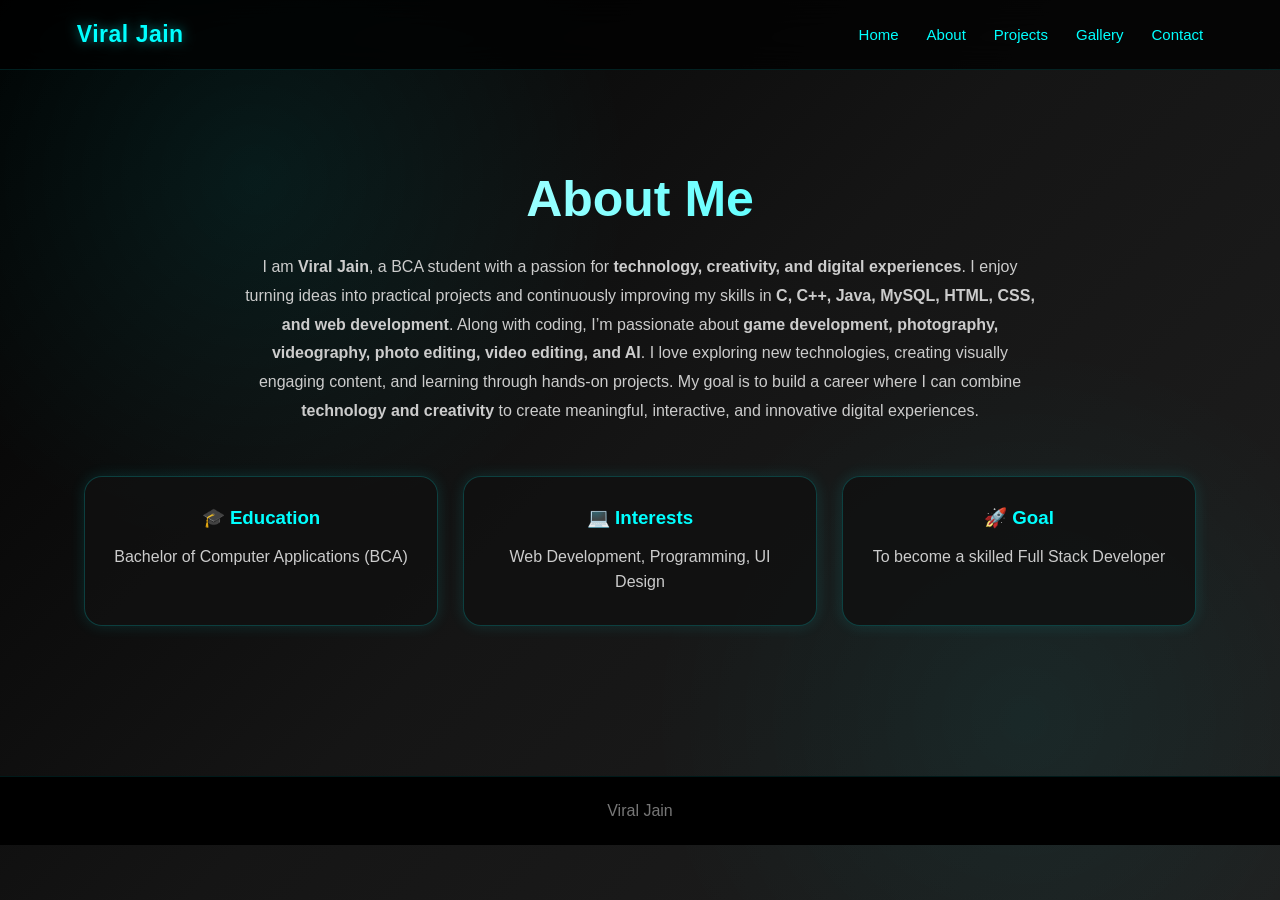
==== about.html @ b693f33f "Add files via upload" ====
<!doctype html>
<html>
  <head>
    <meta charset="UTF-8" />
    <meta name="viewport" content="width=device-width, initial-scale=1.0" />
    <title>About | Viral Jain</title>
    <link rel="stylesheet" href="style.css" />
  </head>

  <body>
    <nav class="navbar">
      <div class="logo">Viral Jain</div>

      <button class="menu-toggle" id="menuToggle" aria-label="Open navigation">
        ☰
      </button>

      <div class="nav-links" id="navLinks">
        <a href="home.html">Home</a>
        <a href="about.html">About</a>
        <a href="projects.html">Projects</a>
        <a href="gallery.html">Gallery</a>
        <a href="contact.html">Contact</a>
      </div>
    </nav>

    <section class="page-section">
      <h1>About Me</h1>
      <p>
        I am <strong>Viral Jain</strong>, a BCA student with a passion for
        <strong>technology, creativity, and digital experiences</strong>. I
        enjoy turning ideas into practical projects and continuously improving
        my skills in
        <strong>C, C++, Java, MySQL, HTML, CSS, and web development</strong>.
        Along with coding, I’m passionate about
        <strong
          >game development, photography, videography, photo editing, video
          editing, and AI</strong
        >. I love exploring new technologies, creating visually engaging
        content, and learning through hands-on projects. My goal is to build a
        career where I can combine <strong>technology and creativity</strong> to
        create meaningful, interactive, and innovative digital experiences.
      </p>

      <div class="info-grid">
        <div>
          <h3>🎓 Education</h3>
          <p>Bachelor of Computer Applications (BCA)</p>
        </div>

        <div>
          <h3>💻 Interests</h3>
          <p>Web Development, Programming, UI Design</p>
        </div>

        <div>
          <h3>🚀 Goal</h3>
          <p>To become a skilled Full Stack Developer</p>
        </div>
      </div>
    </section>

    <footer>
      <p>Viral Jain</p>
    </footer>
  </body>
</html>
---- style.css ----
/* =========================================
   GLOBAL
========================================= */

* {
  margin: 0;
  padding: 0;
  box-sizing: border-box;
  font-family: "Segoe UI", sans-serif;
}

html {
  scroll-behavior: smooth;
}

body {
  background:
    radial-gradient(
      circle at 20% 20%,
      rgba(0, 255, 255, 0.08),
      transparent 30%
    ),
    radial-gradient(
      circle at 80% 80%,
      rgba(0, 255, 255, 0.06),
      transparent 30%
    ),
    linear-gradient(135deg, #000000, #151515, #1f1f1f);
  color: white;
  min-height: 100vh;
  overflow-x: hidden;
}

img {
  max-width: 100%;
  height: auto;
  display: block;
}

/* =========================================
   NAVBAR
========================================= */

.navbar {
  width: 100%;
  min-height: 70px;
  padding: 18px 6%;
  display: flex;
  align-items: center;
  justify-content: space-between;
  gap: 30px;

  background: rgba(0, 0, 0, 0.75);
  backdrop-filter: blur(15px);
  -webkit-backdrop-filter: blur(15px);

  border-bottom: 1px solid rgba(0, 255, 255, 0.12);

  position: sticky;
  top: 0;
  z-index: 1000;
}

.logo {
  font-size: 23px;
  font-weight: 700;
  color: #00ffff;
  letter-spacing: 0.5px;
  text-shadow: 0 0 12px rgba(0, 255, 255, 0.5);
}

.nav-links {
  display: flex;
  align-items: center;
  gap: 28px;
}

.nav-links a {
  position: relative;
  color: #00ffff;
  text-decoration: none;
  font-weight: 500;
  font-size: 15px;
  transition: 0.3s ease;
}

.nav-links a::after {
  content: "";
  position: absolute;
  width: 0;
  height: 2px;
  left: 0;
  bottom: -7px;
  background: #00ffff;
  transition: 0.3s ease;
  box-shadow: 0 0 8px #00ffff;
}

.nav-links a:hover {
  color: white;
  text-shadow: 0 0 10px #00ffff;
}

.nav-links a:hover::after {
  width: 100%;
}

/* Hamburger */

.menu-toggle {
  display: none;
  border: none;
  background: transparent;
  color: #00ffff;
  font-size: 30px;
  cursor: pointer;
  line-height: 1;
}

/* =========================================
   HERO
========================================= */

.hero {
  min-height: calc(100vh - 70px);
  padding: 100px 20px;

  display: flex;
  flex-direction: column;
  align-items: center;
  justify-content: center;

  text-align: center;
}

.hero h1 {
  font-size: clamp(38px, 6vw, 70px);
  line-height: 1.1;
  margin-bottom: 20px;

  background: linear-gradient(90deg, white, #00ffff);
  background-clip: text;
  -webkit-background-clip: text;
  -webkit-text-fill-color: transparent;

  animation: fadeUp 0.8s ease;
}

.hero h2 {
  min-height: 40px;
  margin-bottom: 30px;

  color: #00ffff;
  font-size: clamp(22px, 4vw, 34px);

  text-shadow: 0 0 15px rgba(0, 255, 255, 0.5);

  animation: fadeUp 1s ease;
}

.highlight {
  max-width: 650px;
  margin-top: 25px;

  color: #aaa;
  font-size: 15px;
  line-height: 1.7;

  animation: fadeUp 1.2s ease;
}

/* =========================================
   BUTTONS
========================================= */

.btn,
.btn-outline {
  display: inline-flex;
  align-items: center;
  justify-content: center;

  min-width: 160px;

  padding: 13px 25px;
  margin: 7px;

  border-radius: 30px;

  text-decoration: none;
  font-weight: 700;

  transition: 0.3s ease;
}

.btn {
  background: #00ffff;
  color: #000;
  box-shadow: 0 0 15px rgba(0, 255, 255, 0.35);
}

.btn:hover {
  background: white;
  transform: translateY(-3px);
  box-shadow: 0 0 25px rgba(0, 255, 255, 0.6);
}

.btn-outline {
  border: 2px solid #00ffff;
  color: #00ffff;
  background: transparent;
}

.btn-outline:hover {
  background: #00ffff;
  color: #000;
  transform: translateY(-3px);
  box-shadow: 0 0 20px rgba(0, 255, 255, 0.5);
}

/* =========================================
   SKILLS
========================================= */

.skills {
  padding: 80px 20px;
  text-align: center;
}

.skills h2 {
  margin-bottom: 35px;
  font-size: clamp(28px, 4vw, 40px);
}

.skill-box {
  display: inline-block;

  min-width: 100px;

  padding: 15px 25px;
  margin: 10px;

  background: rgba(17, 17, 17, 0.85);

  border: 1px solid rgba(0, 255, 255, 0.3);
  border-radius: 12px;

  box-shadow:
    0 0 10px rgba(0, 255, 255, 0.15),
    inset 0 0 10px rgba(0, 255, 255, 0.03);

  transition: 0.3s ease;
}

.skill-box:hover {
  transform: translateY(-7px) scale(1.04);

  border-color: #00ffff;

  box-shadow:
    0 0 20px rgba(0, 255, 255, 0.4),
    inset 0 0 15px rgba(0, 255, 255, 0.05);
}

/* =========================================
   PAGE SECTIONS
========================================= */

.page-section {
  width: min(90%, 1200px);
  margin: auto;

  padding: 100px 20px;

  text-align: center;
}

.page-section h1 {
  margin-bottom: 25px;

  font-size: clamp(32px, 5vw, 50px);

  background: linear-gradient(90deg, white, #00ffff);
  background-clip: text;
  -webkit-background-clip: text;
  -webkit-text-fill-color: transparent;
}

.page-section > p {
  max-width: 800px;
  margin: auto;

  color: #ccc;

  line-height: 1.8;
  font-size: 16px;
}

/* =========================================
   ABOUT INFO
========================================= */

.info-grid {
  display: grid;
  grid-template-columns: repeat(3, 1fr);

  gap: 25px;

  margin-top: 50px;
}

.info-grid div {
  padding: 30px 25px;

  background: rgba(17, 17, 17, 0.85);

  border: 1px solid rgba(0, 255, 255, 0.2);

  border-radius: 18px;

  box-shadow: 0 0 15px rgba(0, 255, 255, 0.12);

  transition: 0.3s ease;
}

.info-grid div:hover {
  transform: translateY(-8px);

  border-color: #00ffff;

  box-shadow: 0 0 25px rgba(0, 255, 255, 0.3);
}

.info-grid h3 {
  color: #00ffff;
  margin-bottom: 15px;
}

.info-grid p {
  color: #ccc;
  line-height: 1.6;
}

/* =========================================
   PROJECT
========================================= */

.project-card {
  width: 100%;
  max-width: 650px;

  margin: 45px auto;

  padding: 35px;

  background: rgba(17, 17, 17, 0.9);

  border: 1px solid rgba(0, 255, 255, 0.2);

  border-radius: 20px;

  text-align: left;

  box-shadow: 0 0 25px rgba(0, 255, 255, 0.12);

  transition: 0.3s ease;
}

.project-card:hover {
  transform: translateY(-8px);

  border-color: rgba(0, 255, 255, 0.6);

  box-shadow: 0 0 30px rgba(0, 255, 255, 0.25);
}

.project-card h3 {
  margin-bottom: 18px;

  color: #00ffff;

  font-size: clamp(21px, 4vw, 28px);
}

.project-card p {
  margin-bottom: 25px;

  color: #ccc;

  line-height: 1.7;
}

.project-buttons {
  margin-top: 15px;
}

/* =========================================
   GALLERY
========================================= */

.gallery {
  display: grid;

  grid-template-columns: repeat(auto-fit, minmax(250px, 1fr));

  gap: 25px;

  margin-top: 50px;
}

.gallery img {
  width: 100%;

  aspect-ratio: 16 / 10;

  object-fit: cover;

  border-radius: 18px;

  border: 1px solid rgba(0, 255, 255, 0.2);

  box-shadow: 0 0 15px rgba(0, 255, 255, 0.1);

  transition: 0.4s ease;
}

.gallery img:hover {
  transform: scale(1.04);

  border-color: #00ffff;

  box-shadow: 0 0 25px rgba(0, 255, 255, 0.35);
}

/* =========================================
   CONTACT
========================================= */

.contact-box {
  width: 100%;
  max-width: 550px;

  margin: 40px auto;

  padding: 35px;

  background: rgba(17, 17, 17, 0.9);

  border: 1px solid rgba(0, 255, 255, 0.25);

  border-radius: 20px;

  box-shadow: 0 0 25px rgba(0, 255, 255, 0.15);
}

.contact-box p {
  margin-bottom: 18px;

  color: #ccc;

  line-height: 1.7;

  overflow-wrap: anywhere;
}

.contact-box h3 {
  margin: 30px 0 18px;

  color: #00ffff;
}

.contact-box a {
  color: #00ffff;
  text-decoration: none;

  transition: 0.3s ease;
}

.contact-box a:hover {
  color: white;
  text-shadow: 0 0 10px #00ffff;
}

/* =========================================
   FOOTER
========================================= */

footer {
  margin-top: 50px;

  padding: 25px 20px;

  text-align: center;

  background: #000;

  border-top: 1px solid rgba(0, 255, 255, 0.1);

  color: #777;
}

/* =========================================
   ANIMATIONS
========================================= */

@keyframes fadeUp {
  from {
    opacity: 0;
    transform: translateY(20px);
  }

  to {
    opacity: 1;
    transform: translateY(0);
  }
}

/* =========================================
   TABLET
========================================= */

@media (max-width: 900px) {
  .navbar {
    padding: 18px 30px;
  }

  .nav-links {
    gap: 18px;
  }

  .info-grid {
    grid-template-columns: repeat(2, 1fr);
  }

  .page-section {
    width: 94%;
  }
}

/* =========================================
   MOBILE NAVBAR
========================================= */

@media (max-width: 700px) {
  .navbar {
    min-height: 65px;
    padding: 17px 20px;
  }

  .menu-toggle {
    display: block;
  }

  .nav-links {
    position: absolute;

    top: 65px;
    left: 0;

    width: 100%;

    display: flex;
    flex-direction: column;

    gap: 0;

    background: rgba(0, 0, 0, 0.96);

    backdrop-filter: blur(15px);
    -webkit-backdrop-filter: blur(15px);

    border-bottom: 1px solid rgba(0, 255, 255, 0.2);

    max-height: 0;
    overflow: hidden;

    opacity: 0;

    transition:
      max-height 0.4s ease,
      opacity 0.3s ease;
  }

  .nav-links.active {
    max-height: 400px;
    opacity: 1;
  }

  .nav-links a {
    width: 100%;

    padding: 18px 20px;

    text-align: center;

    border-bottom: 1px solid rgba(0, 255, 255, 0.08);

    font-size: 16px;
  }

  .nav-links a::after {
    display: none;
  }

  .nav-links a:hover {
    background: rgba(0, 255, 255, 0.08);
  }

  /* Hero */

  .hero {
    min-height: calc(100vh - 65px);

    padding: 70px 15px;
  }

  .hero h1 {
    font-size: clamp(34px, 10vw, 48px);
  }

  .hero h2 {
    font-size: 22px;
    min-height: 32px;
  }

  .highlight {
    max-width: 330px;
    font-size: 14px;
  }

  /* Buttons */

  .btn,
  .btn-outline {
    width: min(100%, 280px);

    margin: 6px auto;
  }

  /* Skills */

  .skills {
    padding: 60px 15px;
  }

  .skill-box {
    min-width: 110px;
    padding: 13px 18px;
    margin: 7px;
  }

  /* Pages */

  .page-section {
    width: 100%;
    padding: 65px 15px;
  }

  /* About */

  .info-grid {
    grid-template-columns: 1fr;

    gap: 20px;

    margin-top: 35px;
  }

  /* Project */

  .project-card {
    padding: 25px 20px;
    margin-top: 35px;
  }

  .project-buttons .btn {
    width: 100%;
  }

  /* Gallery */

  .gallery {
    grid-template-columns: 1fr;

    gap: 20px;
  }

  .gallery img {
    aspect-ratio: 16 / 10;
  }

  /* Contact */

  .contact-box {
    padding: 25px 18px;
  }
}

/* =========================================
   SMALL PHONES
========================================= */

@media (max-width: 380px) {
  .navbar {
    padding: 15px;
  }

  .logo {
    font-size: 20px;
  }

  .hero {
    padding: 55px 12px;
  }

  .hero h1 {
    font-size: 32px;
  }

  .hero h2 {
    font-size: 19px;
  }

  .skill-box {
    display: block;

    width: 180px;

    margin: 10px auto;
  }

  .project-card {
    padding: 20px 16px;
  }

  .contact-box {
    padding: 22px 15px;
  }
}

/* =========================================
   MODERN HOME PAGE
========================================= */

.hero-small-text {
  color: #00ffff;
  font-size: 13px;
  font-weight: 700;
  letter-spacing: 3px;
  margin-bottom: 20px;
}

.hero h1 span {
  color: #00ffff;
  -webkit-text-fill-color: #00ffff;
  text-shadow: 0 0 20px rgba(0, 255, 255, 0.35);
}

.hero-description {
  width: min(90%, 700px);
  color: #bbb;
  line-height: 1.8;
  font-size: 16px;
  margin-bottom: 25px;
}

.hero-buttons {
  display: flex;
  flex-wrap: wrap;
  justify-content: center;
  gap: 5px;
}

/* =========================================
   SECTION HEADINGS
========================================= */

.section-heading {
  text-align: center;
  margin-bottom: 45px;
}

.section-heading p {
  color: #00ffff;
  font-size: 12px;
  font-weight: bold;
  letter-spacing: 3px;
  margin-bottom: 10px;
}

.section-heading h2 {
  font-size: clamp(28px, 5vw, 42px);
}

/* =========================================
   INTRO SECTION
========================================= */

.intro-section {
  width: min(1100px, 90%);
  margin: auto;
  padding: 100px 0;
}

.intro-content {
  display: grid;
  grid-template-columns: 1.2fr 1fr;
  gap: 50px;
  align-items: center;
}

.intro-text h3 {
  color: #00ffff;
  font-size: 27px;
  margin-bottom: 20px;
}

.intro-text p {
  color: #bbb;
  line-height: 1.8;
  margin-bottom: 18px;
}

.text-link {
  display: inline-block;
  margin-top: 10px;
  color: #00ffff;
  text-decoration: none;
  font-weight: bold;
}

.text-link:hover {
  color: white;
}

.intro-card {
  display: grid;
  grid-template-columns: 1fr 1fr;
  gap: 15px;
}

.intro-card-item {
  padding: 28px 20px;

  background: rgba(17, 17, 17, 0.8);

  border: 1px solid rgba(0, 255, 255, 0.2);

  border-radius: 15px;

  text-align: center;

  transition: 0.3s ease;
}

.intro-card-item:hover {
  transform: translateY(-5px);
  border-color: #00ffff;
  box-shadow: 0 0 20px rgba(0, 255, 255, 0.2);
}

.intro-card-item strong {
  display: block;
  color: #00ffff;
  font-size: 22px;
  margin-bottom: 8px;
}

.intro-card-item span {
  color: #aaa;
  font-size: 13px;
}

/* =========================================
   SKILL CARDS
========================================= */

.skills-container {
  width: min(1100px, 90%);
  margin: auto;

  display: grid;
  grid-template-columns: repeat(4, 1fr);
  gap: 20px;
}

.skill-box {
  display: flex;
  flex-direction: column;
  align-items: center;
  justify-content: center;

  min-height: 160px;

  margin: 0;
}

.skill-icon {
  color: #00ffff;
  font-size: 25px;
  font-weight: bold;
  margin-bottom: 12px;
}

.skill-box strong {
  font-size: 18px;
}

.skill-box small {
  margin-top: 7px;
  color: #777;
}

/* =========================================
   FEATURED PROJECT
========================================= */

.featured-project {
  width: min(1000px, 90%);
  margin: auto;
  padding: 100px 0;
}

.featured-project-card {
  position: relative;

  display: grid;
  grid-template-columns: 100px 1fr;

  gap: 30px;

  padding: 45px;

  background: linear-gradient(
    135deg,
    rgba(0, 255, 255, 0.07),
    rgba(17, 17, 17, 0.95)
  );

  border: 1px solid rgba(0, 255, 255, 0.25);

  border-radius: 25px;

  box-shadow: 0 0 30px rgba(0, 255, 255, 0.1);
}

.project-number {
  color: #00ffff;
  font-size: 35px;
  font-weight: bold;
}

.project-label {
  color: #00ffff;
  font-size: 12px;
  letter-spacing: 2px;
  font-weight: bold;
}

.featured-project-content h3 {
  font-size: clamp(25px, 4vw, 38px);
  margin: 12px 0 18px;
}

.featured-project-content p {
  color: #aaa;
  line-height: 1.8;
  max-width: 700px;
  margin-bottom: 20px;
}

.project-tags {
  display: flex;
  flex-wrap: wrap;
  gap: 10px;
  margin-bottom: 25px;
}

.project-tags span {
  padding: 7px 13px;

  border-radius: 20px;

  background: rgba(0, 255, 255, 0.08);

  border: 1px solid rgba(0, 255, 255, 0.2);

  color: #00ffff;

  font-size: 12px;
}

.all-projects {
  display: block;

  text-align: center;

  margin-top: 30px;

  color: #00ffff;

  text-decoration: none;

  font-weight: bold;
}

/* =========================================
   CREATIVE SECTION
========================================= */

.creative-section {
  padding: 100px 20px;

  text-align: center;

  background: radial-gradient(
    circle at center,
    rgba(0, 255, 255, 0.08),
    transparent 55%
  );
}

.creative-description {
  width: min(700px, 90%);
  margin: 0 auto 30px;

  color: #aaa;

  line-height: 1.8;
}

/* =========================================
   CONTACT CTA
========================================= */

.contact-cta {
  padding: 110px 20px;

  text-align: center;

  border-top: 1px solid rgba(0, 255, 255, 0.1);
}

.contact-cta > p:first-child {
  color: #00ffff;
  font-size: 12px;
  font-weight: bold;
  letter-spacing: 3px;
}

.contact-cta h2 {
  font-size: clamp(35px, 6vw, 60px);
  margin: 15px 0;
}

.contact-cta h2 span {
  color: #00ffff;
}

.contact-cta p:not(:first-child) {
  color: #888;
  margin: 0 auto 30px;
  max-width: 600px;
  line-height: 1.7;
}

/* =========================================
   HOME MOBILE
========================================= */

@media (max-width: 700px) {
  .hero-small-text {
    font-size: 10px;
    letter-spacing: 2px;
  }

  .hero-description {
    font-size: 14px;
  }

  .hero-buttons {
    flex-direction: column;
    width: 100%;
    align-items: center;
  }

  .intro-section,
  .featured-project {
    width: 92%;
    padding: 75px 0;
  }

  .intro-content {
    grid-template-columns: 1fr;
    gap: 35px;
  }

  .intro-card {
    grid-template-columns: 1fr 1fr;
  }

  .skills-container {
    width: 92%;
    grid-template-columns: 1fr 1fr;
    gap: 15px;
  }

  .skill-box {
    min-height: 140px;
  }

  .featured-project-card {
    grid-template-columns: 1fr;
    gap: 15px;
    padding: 30px 22px;
  }

  .project-number {
    font-size: 25px;
  }

  .featured-project-content .btn {
    width: 100%;
    margin: 5px 0;
  }

  .creative-section,
  .contact-cta {
    padding: 80px 15px;
  }
}

/* =========================================
   VERY SMALL PHONES
========================================= */

@media (max-width: 380px) {
  .intro-card {
    grid-template-columns: 1fr;
  }

  .skills-container {
    grid-template-columns: 1fr;
  }

  .skill-box {
    min-height: 120px;
  }

  .featured-project-card {
    padding: 25px 18px;
  }
}

/* =========================================
   GALLERY LIGHTBOX
========================================= */

.gallery-img {
  cursor: pointer;
}

.lightbox {
  position: fixed;
  inset: 0;

  display: flex;
  align-items: center;
  justify-content: center;

  padding: 30px;

  background: rgba(0, 0, 0, 0.92);
  backdrop-filter: blur(8px);
  -webkit-backdrop-filter: blur(8px);

  z-index: 9999;

  opacity: 0;
  visibility: hidden;

  transition: 0.3s ease;
}

.lightbox.active {
  opacity: 1;
  visibility: visible;
}

.lightbox img {
  max-width: 95%;
  max-height: 90vh;

  width: auto;
  height: auto;

  object-fit: contain;

  border-radius: 10px;

  box-shadow: 0 0 40px rgba(0, 255, 255, 0.25);

  transform: scale(0.85);

  transition: 0.3s ease;
}

.lightbox.active img {
  transform: scale(1);
}

.lightbox-close {
  position: absolute;

  top: 20px;
  right: 30px;

  width: 45px;
  height: 45px;

  border: 1px solid rgba(0, 255, 255, 0.5);
  border-radius: 50%;

  background: rgba(0, 0, 0, 0.7);

  color: #00ffff;

  font-size: 32px;
  line-height: 1;

  cursor: pointer;

  transition: 0.3s ease;
}

.lightbox-close:hover {
  background: #00ffff;
  color: #000;

  box-shadow: 0 0 20px rgba(0, 255, 255, 0.5);
}

/* Mobile */

@media (max-width: 600px) {
  .lightbox {
    padding: 15px;
  }

  .lightbox img {
    max-width: 100%;
    max-height: 80vh;
    border-radius: 8px;
  }

  .lightbox-close {
    top: 15px;
    right: 15px;

    width: 40px;
    height: 40px;

    font-size: 27px;
  }
}
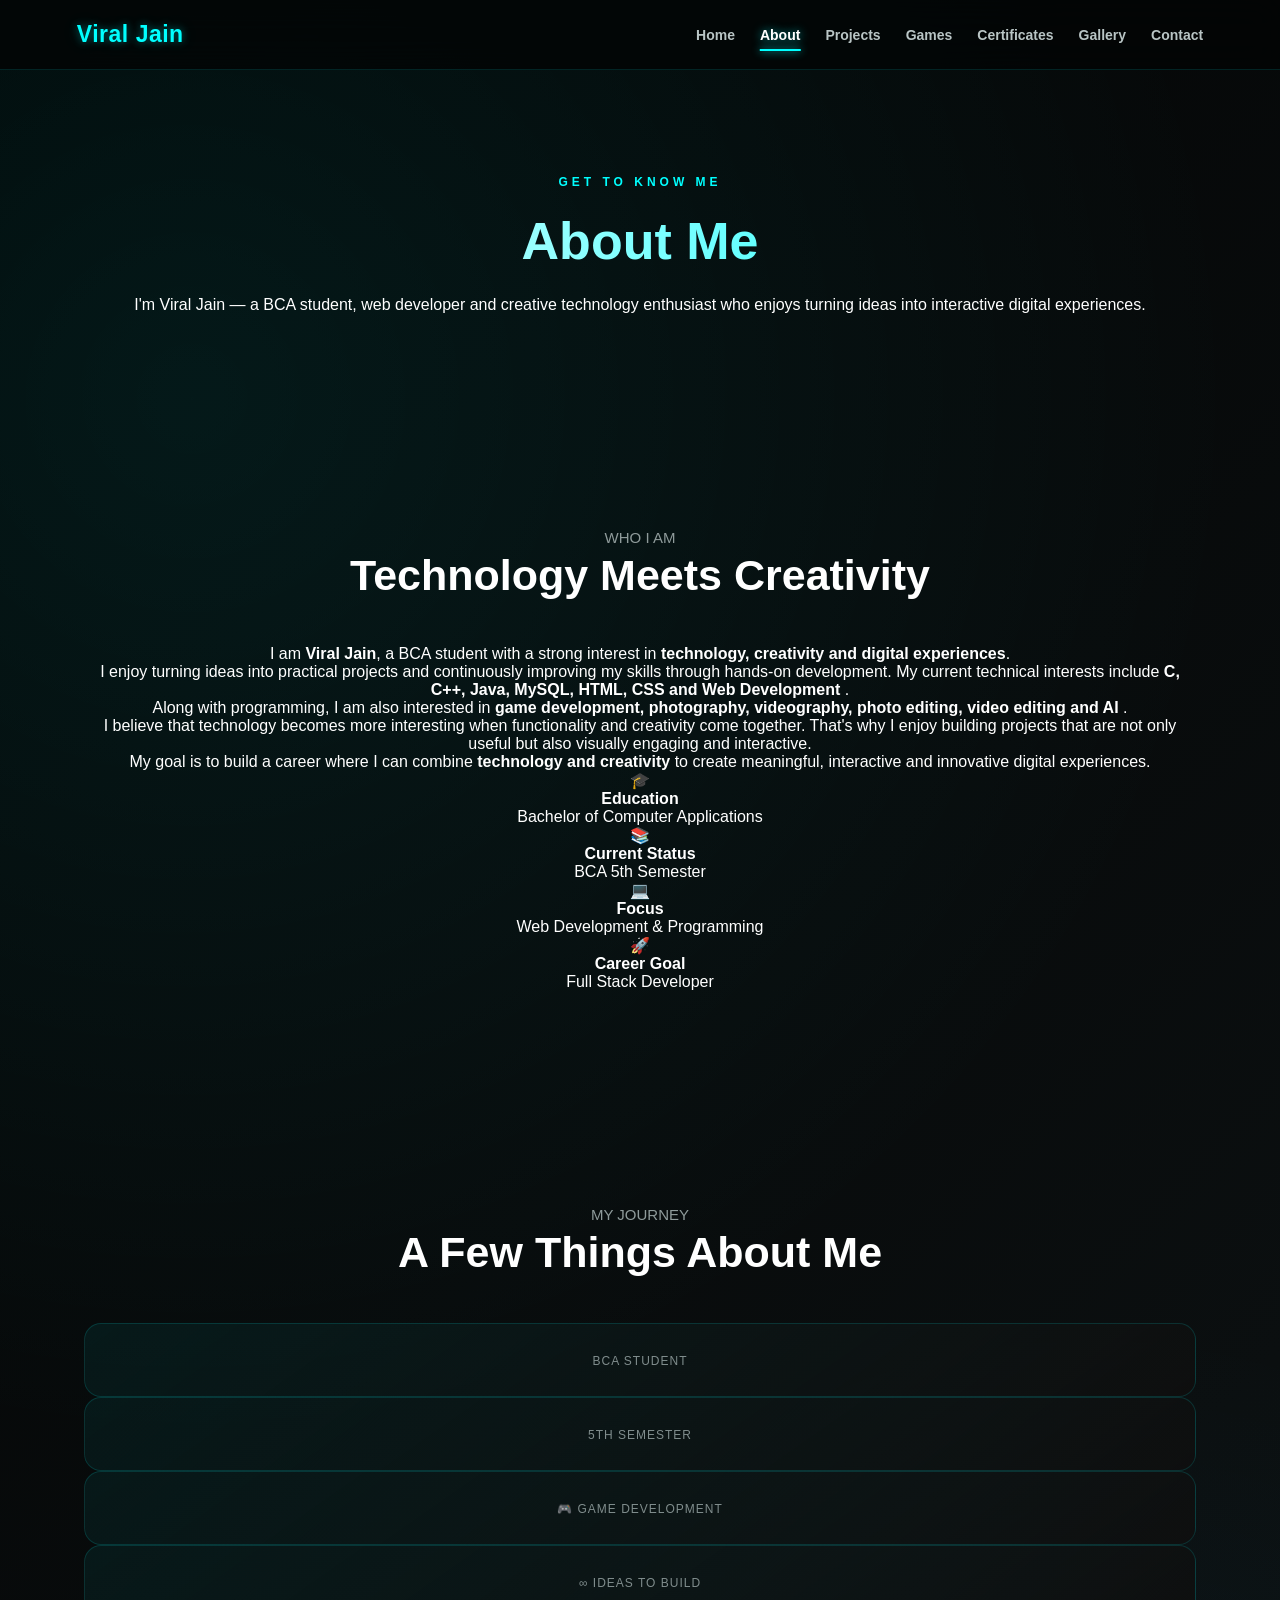
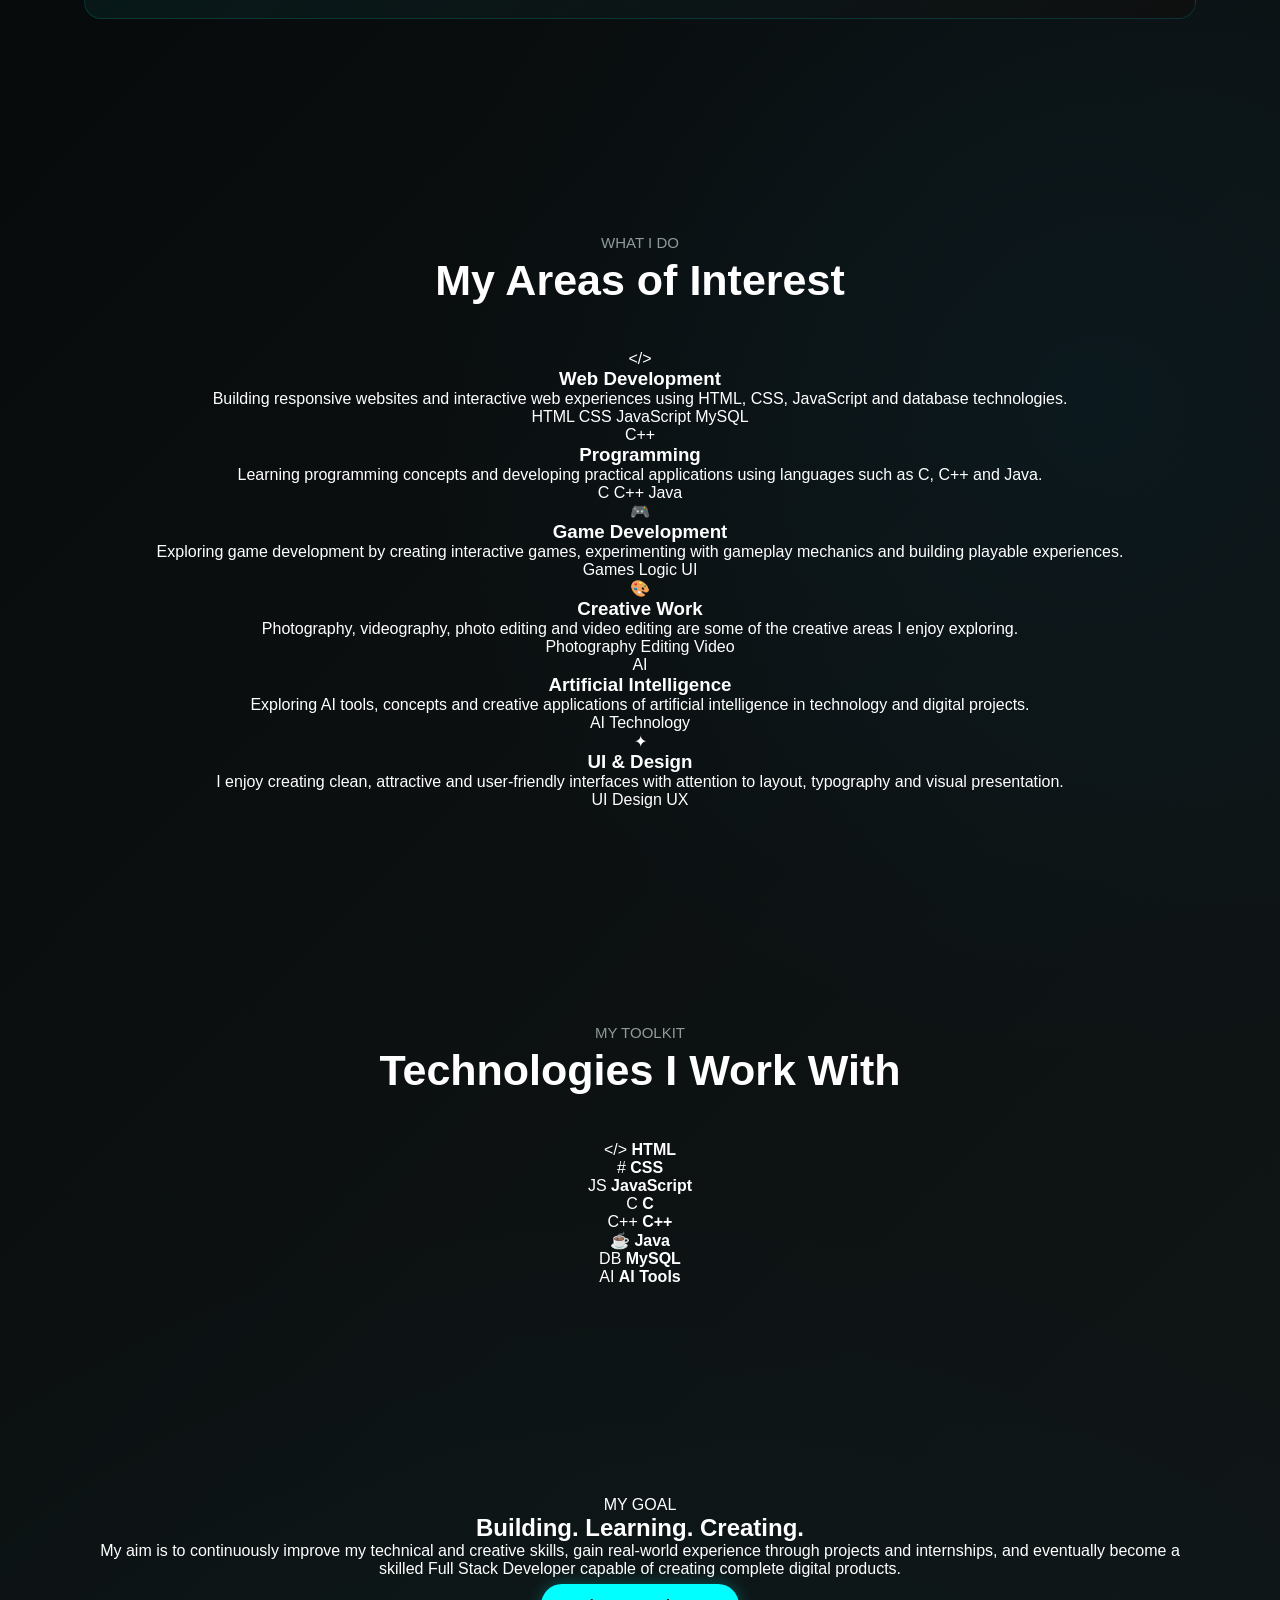
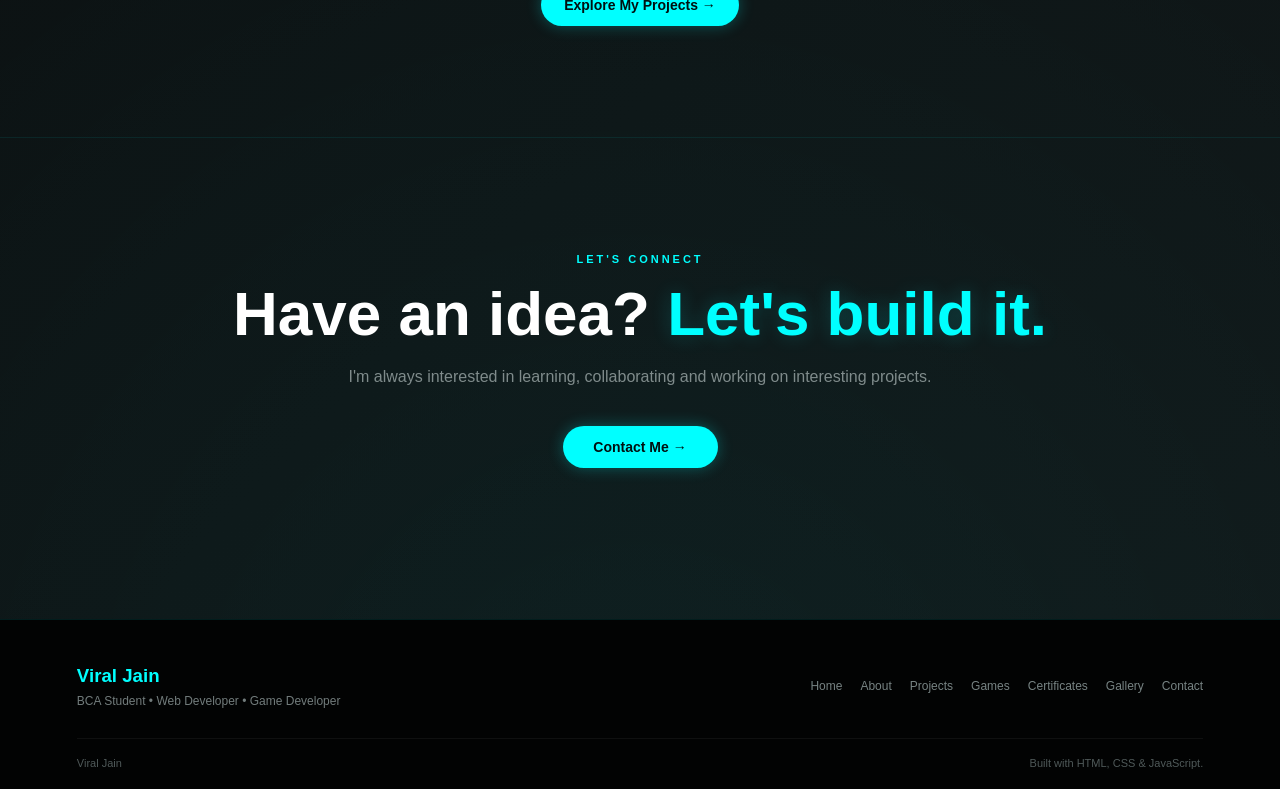
==== commit 24bafa3a: "Revamp About page with new layout and SEO meta tags Updated the About page with new structure, added" ====
--- a/about.html
+++ b/about.html
@@ -1,67 +1,499 @@
 <!doctype html>
-<html>
+<html lang="en">
   <head>
     <meta charset="UTF-8" />
+
     <meta name="viewport" content="width=device-width, initial-scale=1.0" />
+
+    <meta
+      name="description"
+      content="About Viral Jain - BCA student, web developer, game developer and creative technology enthusiast."
+    />
+
+    <meta
+      name="keywords"
+      content="Viral Jain, About Viral Jain, BCA Student, Web Developer, Game Developer, Programmer, Portfolio"
+    />
+
+    <meta name="author" content="Viral Jain" />
+
+    <meta name="theme-color" content="#050707" />
+
     <title>About | Viral Jain</title>
+
     <link rel="stylesheet" href="style.css" />
   </head>
 
   <body>
+    <!-- =========================
+       NAVBAR
+  ========================== -->
+
     <nav class="navbar">
       <div class="logo">Viral Jain</div>
 
-      <button class="menu-toggle" id="menuToggle" aria-label="Open navigation">
+      <button
+        class="menu-toggle"
+        id="menuToggle"
+        aria-label="Open navigation"
+        aria-expanded="false"
+        type="button"
+      >
         ☰
       </button>
 
       <div class="nav-links" id="navLinks">
-        <a href="home.html">Home</a>
-        <a href="about.html">About</a>
-        <a href="projects.html">Projects</a>
-        <a href="gallery.html">Gallery</a>
-        <a href="contact.html">Contact</a>
+        <a href="index.html"> Home </a>
+
+        <a href="about.html" class="active"> About </a>
+
+        <a href="projects.html"> Projects </a>
+
+        <a href="games.html"> Games </a>
+
+        <a href="certifications.html"> Certificates </a>
+
+        <a href="gallery.html"> Gallery </a>
+
+        <a href="contact.html"> Contact </a>
       </div>
     </nav>
 
-    <section class="page-section">
-      <h1>About Me</h1>
+    <!-- =========================
+       ABOUT HERO
+  ========================== -->
+
+    <section class="about-hero page-section">
+      <div class="about-hero-content">
+        <p class="hero-small-text">GET TO KNOW ME</p>
+
+        <h1>About <span>Me</span></h1>
+
+        <p class="about-hero-text">
+          I'm Viral Jain — a BCA student, web developer and creative technology
+          enthusiast who enjoys turning ideas into interactive digital
+          experiences.
+        </p>
+      </div>
+    </section>
+
+    <!-- =========================
+       ABOUT INTRO
+  ========================== -->
+
+    <section class="about-intro page-section">
+      <div class="section-heading">
+        <p>WHO I AM</p>
+
+        <h2>Technology Meets Creativity</h2>
+      </div>
+
+      <div class="about-intro-grid">
+        <div class="about-main-text">
+          <p>
+            I am <strong>Viral Jain</strong>, a BCA student with a strong
+            interest in
+            <strong>technology, creativity and digital experiences</strong>.
+          </p>
+
+          <p>
+            I enjoy turning ideas into practical projects and continuously
+            improving my skills through hands-on development. My current
+            technical interests include
+            <strong> C, C++, Java, MySQL, HTML, CSS and Web Development </strong
+            >.
+          </p>
+
+          <p>
+            Along with programming, I am also interested in
+            <strong>
+              game development, photography, videography, photo editing, video
+              editing and AI </strong
+            >.
+          </p>
+
+          <p>
+            I believe that technology becomes more interesting when
+            functionality and creativity come together. That's why I enjoy
+            building projects that are not only useful but also visually
+            engaging and interactive.
+          </p>
+
+          <p>
+            My goal is to build a career where I can combine
+            <strong>technology and creativity</strong> to create meaningful,
+            interactive and innovative digital experiences.
+          </p>
+        </div>
+
+        <!-- QUICK INFO -->
+
+        <div class="about-info-card">
+          <div class="about-info-item">
+            <span class="about-info-icon"> 🎓 </span>
+
+            <div>
+              <strong> Education </strong>
+
+              <p>Bachelor of Computer Applications</p>
+            </div>
+          </div>
+
+          <div class="about-info-item">
+            <span class="about-info-icon"> 📚 </span>
+
+            <div>
+              <strong> Current Status </strong>
+
+              <p>BCA 5th Semester</p>
+            </div>
+          </div>
+
+          <div class="about-info-item">
+            <span class="about-info-icon"> 💻 </span>
+
+            <div>
+              <strong> Focus </strong>
+
+              <p>Web Development & Programming</p>
+            </div>
+          </div>
+
+          <div class="about-info-item">
+            <span class="about-info-icon"> 🚀 </span>
+
+            <div>
+              <strong> Career Goal </strong>
+
+              <p>Full Stack Developer</p>
+            </div>
+          </div>
+        </div>
+      </div>
+    </section>
+
+    <!-- =========================
+       QUICK STATS
+  ========================== -->
+
+    <section class="about-stats page-section">
+      <div class="section-heading">
+        <p>MY JOURNEY</p>
+
+        <h2>A Few Things About Me</h2>
+      </div>
+
+      <div class="stats-grid">
+        <div class="stat-box">
+          <span class="stat-number"> BCA </span>
+
+          <span class="stat-label"> Student </span>
+        </div>
+
+        <div class="stat-box">
+          <span class="stat-number"> 5th </span>
+
+          <span class="stat-label"> Semester </span>
+        </div>
+
+        <div class="stat-box">
+          <span class="stat-number"> 🎮 </span>
+
+          <span class="stat-label"> Game Development </span>
+        </div>
+
+        <div class="stat-box">
+          <span class="stat-number"> ∞ </span>
+
+          <span class="stat-label"> Ideas to Build </span>
+        </div>
+      </div>
+    </section>
+
+    <!-- =========================
+       WHAT I DO
+  ========================== -->
+
+    <section class="what-i-do page-section">
+      <div class="section-heading">
+        <p>WHAT I DO</p>
+
+        <h2>My Areas of Interest</h2>
+      </div>
+
+      <div class="what-i-do-grid">
+        <!-- WEB DEVELOPMENT -->
+
+        <div class="interest-card">
+          <div class="interest-icon">&lt;/&gt;</div>
+
+          <h3>Web Development</h3>
+
+          <p>
+            Building responsive websites and interactive web experiences using
+            HTML, CSS, JavaScript and database technologies.
+          </p>
+
+          <div class="interest-tags">
+            <span> HTML </span>
+
+            <span> CSS </span>
+
+            <span> JavaScript </span>
+
+            <span> MySQL </span>
+          </div>
+        </div>
+
+        <!-- PROGRAMMING -->
+
+        <div class="interest-card">
+          <div class="interest-icon">C++</div>
+
+          <h3>Programming</h3>
+
+          <p>
+            Learning programming concepts and developing practical applications
+            using languages such as C, C++ and Java.
+          </p>
+
+          <div class="interest-tags">
+            <span> C </span>
+
+            <span> C++ </span>
+
+            <span> Java </span>
+          </div>
+        </div>
+
+        <!-- GAME DEVELOPMENT -->
+
+        <div class="interest-card">
+          <div class="interest-icon">🎮</div>
+
+          <h3>Game Development</h3>
+
+          <p>
+            Exploring game development by creating interactive games,
+            experimenting with gameplay mechanics and building playable
+            experiences.
+          </p>
+
+          <div class="interest-tags">
+            <span> Games </span>
+
+            <span> Logic </span>
+
+            <span> UI </span>
+          </div>
+        </div>
+
+        <!-- CREATIVE -->
+
+        <div class="interest-card">
+          <div class="interest-icon">🎨</div>
+
+          <h3>Creative Work</h3>
+
+          <p>
+            Photography, videography, photo editing and video editing are some
+            of the creative areas I enjoy exploring.
+          </p>
+
+          <div class="interest-tags">
+            <span> Photography </span>
+
+            <span> Editing </span>
+
+            <span> Video </span>
+          </div>
+        </div>
+
+        <!-- AI -->
+
+        <div class="interest-card">
+          <div class="interest-icon">AI</div>
+
+          <h3>Artificial Intelligence</h3>
+
+          <p>
+            Exploring AI tools, concepts and creative applications of artificial
+            intelligence in technology and digital projects.
+          </p>
+
+          <div class="interest-tags">
+            <span> AI </span>
+
+            <span> Technology </span>
+          </div>
+        </div>
+
+        <!-- UI DESIGN -->
+
+        <div class="interest-card">
+          <div class="interest-icon">✦</div>
+
+          <h3>UI & Design</h3>
+
+          <p>
+            I enjoy creating clean, attractive and user-friendly interfaces with
+            attention to layout, typography and visual presentation.
+          </p>
+
+          <div class="interest-tags">
+            <span> UI </span>
+
+            <span> Design </span>
+
+            <span> UX </span>
+          </div>
+        </div>
+      </div>
+    </section>
+
+    <!-- =========================
+       TECHNOLOGY STACK
+  ========================== -->
+
+    <section class="technology-section page-section">
+      <div class="section-heading">
+        <p>MY TOOLKIT</p>
+
+        <h2>Technologies I Work With</h2>
+      </div>
+
+      <div class="technology-grid">
+        <div class="technology-item">
+          <span> &lt;/&gt; </span>
+
+          <strong> HTML </strong>
+        </div>
+
+        <div class="technology-item">
+          <span> # </span>
+
+          <strong> CSS </strong>
+        </div>
+
+        <div class="technology-item">
+          <span> JS </span>
+
+          <strong> JavaScript </strong>
+        </div>
+
+        <div class="technology-item">
+          <span> C </span>
+
+          <strong> C </strong>
+        </div>
+
+        <div class="technology-item">
+          <span> C++ </span>
+
+          <strong> C++ </strong>
+        </div>
+
+        <div class="technology-item">
+          <span> ☕ </span>
+
+          <strong> Java </strong>
+        </div>
+
+        <div class="technology-item">
+          <span> DB </span>
+
+          <strong> MySQL </strong>
+        </div>
+
+        <div class="technology-item">
+          <span> AI </span>
+
+          <strong> AI Tools </strong>
+        </div>
+      </div>
+    </section>
+
+    <!-- =========================
+       CAREER GOAL
+  ========================== -->
+
+    <section class="career-section page-section">
+      <div class="career-card">
+        <p class="career-label">MY GOAL</p>
+
+        <h2>Building. Learning. Creating.</h2>
+
+        <p>
+          My aim is to continuously improve my technical and creative skills,
+          gain real-world experience through projects and internships, and
+          eventually become a skilled Full Stack Developer capable of creating
+          complete digital products.
+        </p>
+
+        <a href="projects.html" class="btn"> Explore My Projects → </a>
+      </div>
+    </section>
+
+    <!-- =========================
+       CONTACT CTA
+  ========================== -->
+
+    <section class="contact-cta">
+      <p>LET'S CONNECT</p>
+
+      <h2>
+        Have an idea?
+        <span>Let's build it.</span>
+      </h2>
+
       <p>
-        I am <strong>Viral Jain</strong>, a BCA student with a passion for
-        <strong>technology, creativity, and digital experiences</strong>. I
-        enjoy turning ideas into practical projects and continuously improving
-        my skills in
-        <strong>C, C++, Java, MySQL, HTML, CSS, and web development</strong>.
-        Along with coding, I’m passionate about
-        <strong
-          >game development, photography, videography, photo editing, video
-          editing, and AI</strong
-        >. I love exploring new technologies, creating visually engaging
-        content, and learning through hands-on projects. My goal is to build a
-        career where I can combine <strong>technology and creativity</strong> to
-        create meaningful, interactive, and innovative digital experiences.
+        I'm always interested in learning, collaborating and working on
+        interesting projects.
       </p>
 
-      <div class="info-grid">
-        <div>
-          <h3>🎓 Education</h3>
-          <p>Bachelor of Computer Applications (BCA)</p>
-        </div>
-
-        <div>
-          <h3>💻 Interests</h3>
-          <p>Web Development, Programming, UI Design</p>
-        </div>
-
-        <div>
-          <h3>🚀 Goal</h3>
-          <p>To become a skilled Full Stack Developer</p>
-        </div>
-      </div>
-    </section>
+      <a href="contact.html" class="btn"> Contact Me → </a>
+    </section>
+
+    <!-- =========================
+       FOOTER
+  ========================== -->
 
     <footer>
-      <p>Viral Jain</p>
+      <div class="footer-content">
+        <div class="footer-brand">
+          <h3>Viral Jain</h3>
+
+          <p>BCA Student • Web Developer • Game Developer</p>
+        </div>
+
+        <div class="footer-links">
+          <a href="index.html"> Home </a>
+
+          <a href="about.html"> About </a>
+
+          <a href="projects.html"> Projects </a>
+
+          <a href="games.html"> Games </a>
+
+          <a href="certifications.html"> Certificates </a>
+
+          <a href="gallery.html"> Gallery </a>
+
+          <a href="contact.html"> Contact </a>
+        </div>
+      </div>
+
+      <div class="footer-bottom">
+        <p>Viral Jain</p>
+
+        <p>Built with HTML, CSS & JavaScript.</p>
+      </div>
     </footer>
+
+    <!-- =========================
+       JAVASCRIPT
+  ========================== -->
+
+    <script src="script.js"></script>
   </body>
 </html>
--- a/style.css
+++ b/style.css
@@ -1,34 +1,51 @@
-/* =========================================
+/* =========================================================
+   VIRAL JAIN PORTFOLIO
+   MODERN DARK + CYAN DEVELOPER THEME
+========================================================= */
+
+/* =========================================================
    GLOBAL
-========================================= */
+========================================================= */
 
 * {
   margin: 0;
   padding: 0;
   box-sizing: border-box;
-  font-family: "Segoe UI", sans-serif;
+  font-family: "Segoe UI", Arial, sans-serif;
 }
 
 html {
   scroll-behavior: smooth;
+  scroll-padding-top: 80px;
 }
 
 body {
   background:
     radial-gradient(
-      circle at 20% 20%,
+      circle at 15% 10%,
       rgba(0, 255, 255, 0.08),
+      transparent 28%
+    ),
+    radial-gradient(
+      circle at 85% 50%,
+      rgba(0, 180, 255, 0.05),
       transparent 30%
     ),
     radial-gradient(
-      circle at 80% 80%,
-      rgba(0, 255, 255, 0.06),
+      circle at 50% 100%,
+      rgba(0, 255, 255, 0.05),
       transparent 30%
     ),
-    linear-gradient(135deg, #000000, #151515, #1f1f1f);
-  color: white;
+    linear-gradient(135deg, #020303, #0b0f10 50%, #111718);
+
+  color: #ffffff;
   min-height: 100vh;
   overflow-x: hidden;
+}
+
+body::selection {
+  background: #00ffff;
+  color: #000;
 }
 
 img {
@@ -37,71 +54,127 @@
   display: block;
 }
 
-/* =========================================
+a {
+  -webkit-tap-highlight-color: transparent;
+}
+
+button {
+  font-family: inherit;
+}
+
+section {
+  position: relative;
+}
+
+/* =========================================================
+   SCROLLBAR
+========================================================= */
+
+::-webkit-scrollbar {
+  width: 8px;
+}
+
+::-webkit-scrollbar-track {
+  background: #050505;
+}
+
+::-webkit-scrollbar-thumb {
+  background: #00ffff;
+  border-radius: 20px;
+}
+
+::-webkit-scrollbar-thumb:hover {
+  background: #ffffff;
+}
+
+/* =========================================================
    NAVBAR
-========================================= */
+========================================================= */
 
 .navbar {
   width: 100%;
   min-height: 70px;
-  padding: 18px 6%;
+
+  padding: 17px 6%;
+
   display: flex;
   align-items: center;
   justify-content: space-between;
   gap: 30px;
 
-  background: rgba(0, 0, 0, 0.75);
-  backdrop-filter: blur(15px);
-  -webkit-backdrop-filter: blur(15px);
-
-  border-bottom: 1px solid rgba(0, 255, 255, 0.12);
-
   position: sticky;
   top: 0;
   z-index: 1000;
+
+  background: rgba(3, 5, 5, 0.82);
+  backdrop-filter: blur(18px);
+  -webkit-backdrop-filter: blur(18px);
+
+  border-bottom: 1px solid rgba(0, 255, 255, 0.12);
 }
 
 .logo {
+  color: #00ffff;
+
   font-size: 23px;
-  font-weight: 700;
-  color: #00ffff;
+  font-weight: 800;
+
   letter-spacing: 0.5px;
-  text-shadow: 0 0 12px rgba(0, 255, 255, 0.5);
+
+  text-shadow:
+    0 0 8px rgba(0, 255, 255, 0.4),
+    0 0 20px rgba(0, 255, 255, 0.15);
+
+  white-space: nowrap;
 }
 
 .nav-links {
   display: flex;
   align-items: center;
-  gap: 28px;
+  gap: 25px;
 }
 
 .nav-links a {
   position: relative;
-  color: #00ffff;
+
+  color: #b9c5c5;
   text-decoration: none;
-  font-weight: 500;
-  font-size: 15px;
+
+  font-size: 14px;
+  font-weight: 600;
+
   transition: 0.3s ease;
 }
 
 .nav-links a::after {
   content: "";
+
   position: absolute;
+
   width: 0;
   height: 2px;
-  left: 0;
-  bottom: -7px;
+
+  left: 50%;
+  bottom: -8px;
+
+  transform: translateX(-50%);
+
   background: #00ffff;
+
+  box-shadow: 0 0 8px #00ffff;
+
   transition: 0.3s ease;
-  box-shadow: 0 0 8px #00ffff;
-}
-
-.nav-links a:hover {
-  color: white;
-  text-shadow: 0 0 10px #00ffff;
-}
-
-.nav-links a:hover::after {
+}
+
+.nav-links a:hover,
+.nav-links a.active {
+  color: #ffffff;
+
+  text-shadow: 0 0 10px rgba(0, 255, 255, 0.6);
+}
+
+.nav-links a:hover::after,
+.nav-links a.active::after {
   width: 100%;
 }
 
@@ -109,1156 +182,4088 @@
 
 .menu-toggle {
   display: none;
+
   border: none;
   background: transparent;
+
   color: #00ffff;
+
   font-size: 30px;
+  line-height: 1;
+
   cursor: pointer;
-  line-height: 1;
-}
-
-/* =========================================
+
+  transition: 0.3s ease;
+}
+
+.menu-toggle:hover {
+  color: #ffffff;
+
+  transform: scale(1.08);
+}
+
+/* =========================================================
+   COMMON SECTION
+========================================================= */
+
+.section-heading {
+  text-align: center;
+  margin-bottom: 45px;
+}
+
+.section-heading p {
+  color: #00ffff;
+
+  font-size: 11px;
+  font-weight: 800;
+
+  letter-spacing: 3px;
+
+  margin-bottom: 11px;
+}
+
+.section-heading h2 {
+  color: #ffffff;
+
+  font-size: clamp(28px, 5vw, 43px);
+
+  line-height: 1.15;
+}
+
+.section-description {
+  width: min(720px, 90%);
+
+  margin: -20px auto 35px;
+
+  color: #929e9e;
+
+  text-align: center;
+
+  line-height: 1.8;
+  font-size: 15px;
+}
+
+/* =========================================================
    HERO
-========================================= */
+========================================================= */
 
 .hero {
   min-height: calc(100vh - 70px);
+
   padding: 100px 20px;
 
   display: flex;
-  flex-direction: column;
   align-items: center;
   justify-content: center;
 
   text-align: center;
+
+  overflow: hidden;
+}
+
+.hero::before {
+  content: "";
+
+  position: absolute;
+
+  width: 450px;
+  height: 450px;
+
+  left: -180px;
+  top: 15%;
+
+  background: rgba(0, 255, 255, 0.07);
+
+  border-radius: 50%;
+
+  filter: blur(80px);
+
+  pointer-events: none;
+}
+
+.hero::after {
+  content: "";
+
+  position: absolute;
+
+  width: 350px;
+  height: 350px;
+
+  right: -150px;
+  bottom: 5%;
+
+  background: rgba(0, 190, 255, 0.06);
+
+  border-radius: 50%;
+
+  filter: blur(80px);
+
+  pointer-events: none;
+}
+
+.hero-content {
+  position: relative;
+  z-index: 2;
+
+  max-width: 900px;
+}
+
+.hero-small-text {
+  color: #00ffff;
+
+  font-size: 12px;
+  font-weight: 800;
+
+  letter-spacing: 4px;
+
+  margin-bottom: 22px;
+
+  animation: fadeUp 0.7s ease both;
 }
 
 .hero h1 {
-  font-size: clamp(38px, 6vw, 70px);
+  margin-bottom: 18px;
+
+  font-size: clamp(42px, 7vw, 78px);
+
+  line-height: 1.05;
+
+  font-weight: 800;
+
+  background: linear-gradient(90deg, #ffffff 20%, #bffefe 55%, #00ffff 100%);
+
+  background-clip: text;
+  -webkit-background-clip: text;
+
+  -webkit-text-fill-color: transparent;
+
+  animation: fadeUp 0.8s ease both;
+}
+
+.hero h1 span {
+  color: #00ffff;
+
+  -webkit-text-fill-color: #00ffff;
+
+  text-shadow: 0 0 15px rgba(0, 255, 255, 0.35);
+}
+
+.hero h2 {
+  min-height: 45px;
+
+  margin-bottom: 25px;
+
+  color: #00ffff;
+
+  font-size: clamp(22px, 4vw, 34px);
+
+  text-shadow: 0 0 15px rgba(0, 255, 255, 0.4);
+
+  animation: fadeUp 1s ease both;
+}
+
+.typing {
+  border-right: 2px solid #00ffff;
+
+  padding-right: 5px;
+
+  animation: blink 0.8s infinite;
+}
+
+.hero-description {
+  width: min(720px, 90%);
+
+  margin: 0 auto 28px;
+
+  color: #aeb9b9;
+
+  line-height: 1.85;
+
+  font-size: 16px;
+
+  animation: fadeUp 1.1s ease both;
+}
+
+.hero-buttons {
+  display: flex;
+
+  flex-wrap: wrap;
+
+  justify-content: center;
+
+  align-items: center;
+
+  gap: 4px;
+
+  animation: fadeUp 1.2s ease both;
+}
+
+.highlight {
+  max-width: 680px;
+
+  margin: 25px auto 0;
+
+  color: #768181;
+
+  font-size: 14px;
+
+  line-height: 1.7;
+
+  animation: fadeUp 1.3s ease both;
+}
+
+/* =========================================================
+   BUTTONS
+========================================================= */
+
+.btn,
+.btn-outline {
+  display: inline-flex;
+
+  align-items: center;
+  justify-content: center;
+
+  min-width: 155px;
+
+  padding: 13px 23px;
+
+  margin: 6px;
+
+  border-radius: 30px;
+
+  text-decoration: none;
+
+  font-size: 14px;
+  font-weight: 700;
+
+  transition:
+    transform 0.3s ease,
+    box-shadow 0.3s ease,
+    background 0.3s ease,
+    color 0.3s ease;
+}
+
+.btn {
+  color: #001010;
+
+  background: #00ffff;
+
+  box-shadow: 0 0 15px rgba(0, 255, 255, 0.28);
+}
+
+.btn:hover {
+  color: #000;
+
+  background: #ffffff;
+
+  transform: translateY(-4px);
+
+  box-shadow: 0 0 30px rgba(0, 255, 255, 0.55);
+}
+
+.btn-outline {
+  color: #00ffff;
+
+  background: rgba(0, 255, 255, 0.02);
+
+  border: 1px solid rgba(0, 255, 255, 0.65);
+}
+
+.btn-outline:hover {
+  color: #000;
+
+  background: #00ffff;
+
+  transform: translateY(-4px);
+
+  box-shadow: 0 0 25px rgba(0, 255, 255, 0.45);
+}
+
+/* =========================================================
+   STATS
+========================================================= */
+
+.stats-section {
+  width: min(1050px, 90%);
+
+  margin: 0 auto;
+
+  padding: 20px 0 80px;
+}
+
+.stats-container {
+  display: grid;
+
+  grid-template-columns: repeat(4, 1fr);
+
+  gap: 18px;
+}
+
+.stat-box {
+  padding: 27px 15px;
+
+  text-align: center;
+
+  background: linear-gradient(
+    145deg,
+    rgba(0, 255, 255, 0.06),
+    rgba(15, 15, 15, 0.9)
+  );
+
+  border: 1px solid rgba(0, 255, 255, 0.14);
+
+  border-radius: 17px;
+
+  transition: 0.3s ease;
+}
+
+.stat-box:hover {
+  transform: translateY(-6px);
+
+  border-color: rgba(0, 255, 255, 0.55);
+
+  box-shadow: 0 10px 35px rgba(0, 255, 255, 0.1);
+}
+
+.stat-box strong {
+  display: block;
+
+  margin-bottom: 7px;
+
+  color: #00ffff;
+
+  font-size: 29px;
+}
+
+.stat-box span {
+  color: #808d8d;
+
+  font-size: 12px;
+
+  text-transform: uppercase;
+
+  letter-spacing: 1px;
+}
+
+/* =========================================================
+   INTRO
+========================================================= */
+
+.intro-section {
+  width: min(1100px, 90%);
+
+  margin: auto;
+
+  padding: 100px 0;
+}
+
+.intro-content {
+  display: grid;
+
+  grid-template-columns: 1.15fr 1fr;
+
+  gap: 55px;
+
+  align-items: center;
+}
+
+.intro-text h3 {
+  color: #00ffff;
+
+  font-size: 28px;
+
+  margin-bottom: 20px;
+}
+
+.intro-text p {
+  color: #a8b1b1;
+
+  line-height: 1.85;
+
+  margin-bottom: 17px;
+}
+
+.text-link {
+  display: inline-block;
+
+  margin-top: 8px;
+
+  color: #00ffff;
+
+  text-decoration: none;
+
+  font-size: 14px;
+
+  font-weight: 700;
+
+  transition: 0.3s ease;
+}
+
+.text-link:hover {
+  color: #ffffff;
+
+  transform: translateX(4px);
+}
+
+.intro-card {
+  display: grid;
+
+  grid-template-columns: 1fr 1fr;
+
+  gap: 15px;
+}
+
+.intro-card-item {
+  min-height: 135px;
+
+  padding: 25px 18px;
+
+  display: flex;
+
+  flex-direction: column;
+
+  align-items: center;
+  justify-content: center;
+
+  text-align: center;
+
+  background: linear-gradient(
+    145deg,
+    rgba(0, 255, 255, 0.06),
+    rgba(17, 17, 17, 0.85)
+  );
+
+  border: 1px solid rgba(0, 255, 255, 0.16);
+
+  border-radius: 17px;
+
+  transition: 0.3s ease;
+}
+
+.intro-card-item:hover {
+  transform: translateY(-7px);
+
+  border-color: #00ffff;
+
+  box-shadow: 0 0 25px rgba(0, 255, 255, 0.15);
+}
+
+.intro-card-item strong {
+  display: block;
+
+  color: #00ffff;
+
+  font-size: 21px;
+
+  margin-bottom: 8px;
+}
+
+.intro-card-item span {
+  color: #899494;
+
+  font-size: 12px;
+}
+
+/* =========================================================
+   SKILLS
+========================================================= */
+
+.skills {
+  padding: 100px 20px;
+
+  text-align: center;
+}
+
+.skills-container {
+  width: min(1100px, 90%);
+
+  margin: auto;
+
+  display: grid;
+
+  grid-template-columns: repeat(4, 1fr);
+
+  gap: 18px;
+}
+
+.skill-box {
+  min-height: 155px;
+
+  padding: 25px 18px;
+
+  display: flex;
+
+  flex-direction: column;
+
+  align-items: center;
+  justify-content: center;
+
+  background: linear-gradient(
+    145deg,
+    rgba(17, 17, 17, 0.95),
+    rgba(0, 255, 255, 0.035)
+  );
+
+  border: 1px solid rgba(0, 255, 255, 0.16);
+
+  border-radius: 17px;
+
+  box-shadow: inset 0 0 15px rgba(0, 255, 255, 0.015);
+
+  transition: 0.35s ease;
+}
+
+.skill-box:hover {
+  transform: translateY(-8px);
+
+  border-color: #00ffff;
+
+  box-shadow:
+    0 12px 30px rgba(0, 255, 255, 0.12),
+    inset 0 0 18px rgba(0, 255, 255, 0.04);
+}
+
+.skill-icon {
+  color: #00ffff;
+
+  font-size: 24px;
+
+  font-weight: 800;
+
+  margin-bottom: 11px;
+
+  text-shadow: 0 0 12px rgba(0, 255, 255, 0.35);
+}
+
+.skill-box strong {
+  font-size: 17px;
+}
+
+.skill-box small {
+  margin-top: 7px;
+
+  color: #6f7a7a;
+
+  font-size: 11px;
+}
+
+/* =========================================================
+   FEATURED PROJECT
+========================================================= */
+
+.featured-project {
+  width: min(1050px, 90%);
+
+  margin: auto;
+
+  padding: 100px 0;
+}
+
+.featured-project-card {
+  position: relative;
+
+  display: grid;
+
+  grid-template-columns: 90px 1fr;
+
+  gap: 30px;
+
+  padding: 48px;
+
+  overflow: hidden;
+
+  background:
+    radial-gradient(
+      circle at 100% 0%,
+      rgba(0, 255, 255, 0.12),
+      transparent 35%
+    ),
+    linear-gradient(145deg, rgba(0, 255, 255, 0.055), rgba(14, 14, 14, 0.96));
+
+  border: 1px solid rgba(0, 255, 255, 0.2);
+
+  border-radius: 25px;
+
+  box-shadow: 0 20px 60px rgba(0, 0, 0, 0.25);
+
+  transition: 0.35s ease;
+}
+
+.featured-project-card:hover {
+  transform: translateY(-6px);
+
+  border-color: rgba(0, 255, 255, 0.5);
+
+  box-shadow: 0 20px 60px rgba(0, 255, 255, 0.08);
+}
+
+.project-number {
+  color: #00ffff;
+
+  font-size: 36px;
+
+  font-weight: 800;
+}
+
+.project-label {
+  display: inline-block;
+
+  color: #00ffff;
+
+  font-size: 10px;
+
+  letter-spacing: 2.5px;
+
+  font-weight: 800;
+}
+
+.featured-project-content h3 {
+  font-size: clamp(25px, 4vw, 39px);
+
+  margin: 11px 0 17px;
+}
+
+.featured-project-content p {
+  max-width: 720px;
+
+  margin-bottom: 20px;
+
+  color: #9ba6a6;
+
+  line-height: 1.85;
+}
+
+.project-tags {
+  display: flex;
+
+  flex-wrap: wrap;
+
+  gap: 8px;
+
+  margin-bottom: 22px;
+}
+
+.project-tags span {
+  padding: 6px 12px;
+
+  border-radius: 20px;
+
+  background: rgba(0, 255, 255, 0.055);
+
+  border: 1px solid rgba(0, 255, 255, 0.17);
+
+  color: #00ffff;
+
+  font-size: 11px;
+}
+
+.project-buttons {
+  display: flex;
+
+  flex-wrap: wrap;
+
+  align-items: center;
+}
+
+.all-projects {
+  display: block;
+
+  margin-top: 30px;
+
+  color: #00ffff;
+
+  text-align: center;
+
+  text-decoration: none;
+
+  font-size: 14px;
+
+  font-weight: 700;
+
+  transition: 0.3s ease;
+}
+
+.all-projects:hover {
+  color: #ffffff;
+
+  transform: translateY(-2px);
+}
+
+/* =========================================================
+   GAME ARCADE
+========================================================= */
+
+.game-section {
+  padding: 105px 20px;
+
+  background: radial-gradient(
+    circle at 50% 40%,
+    rgba(0, 255, 255, 0.06),
+    transparent 48%
+  );
+}
+
+.game-preview-container {
+  width: min(1100px, 90%);
+
+  margin: auto;
+
+  display: grid;
+
+  grid-template-columns: 1.5fr 0.8fr;
+
+  gap: 22px;
+}
+
+.game-card {
+  overflow: hidden;
+
+  background: linear-gradient(
+    145deg,
+    rgba(0, 255, 255, 0.06),
+    rgba(12, 12, 12, 0.96)
+  );
+
+  border: 1px solid rgba(0, 255, 255, 0.17);
+
+  border-radius: 22px;
+
+  transition: 0.35s ease;
+}
+
+.game-card:hover {
+  transform: translateY(-7px);
+
+  border-color: rgba(0, 255, 255, 0.55);
+
+  box-shadow: 0 20px 50px rgba(0, 255, 255, 0.09);
+}
+
+.game-card-image {
+  min-height: 230px;
+
+  display: flex;
+
+  align-items: center;
+  justify-content: center;
+
+  background:
+    radial-gradient(circle, rgba(0, 255, 255, 0.13), transparent 55%), #070909;
+
+  border-bottom: 1px solid rgba(0, 255, 255, 0.12);
+}
+
+.game-placeholder span {
+  font-size: 75px;
+
+  filter: drop-shadow(0 0 20px rgba(0, 255, 255, 0.5));
+
+  animation: floating 3s ease-in-out infinite;
+}
+
+.game-card-content {
+  padding: 30px;
+}
+
+.game-card-content h3 {
+  font-size: 30px;
+
+  margin: 10px 0 12px;
+}
+
+.game-card-content p {
+  color: #929d9d;
+
+  line-height: 1.75;
+
+  margin-bottom: 18px;
+}
+
+.game-mini-grid {
+  display: grid;
+
+  grid-template-columns: 1fr;
+
+  gap: 15px;
+}
+
+.game-mini-card {
+  padding: 22px;
+
+  display: flex;
+
+  flex-direction: column;
+
+  justify-content: center;
+
+  background: rgba(15, 15, 15, 0.85);
+
+  border: 1px solid rgba(0, 255, 255, 0.13);
+
+  border-radius: 17px;
+
+  transition: 0.3s ease;
+}
+
+.game-mini-card:hover {
+  transform: translateX(5px);
+
+  border-color: #00ffff;
+
+  background: rgba(0, 255, 255, 0.04);
+}
+
+.game-mini-card span {
+  font-size: 27px;
+
+  margin-bottom: 8px;
+}
+
+.game-mini-card h4 {
+  font-size: 17px;
+
+  margin-bottom: 5px;
+}
+
+.game-mini-card p {
+  color: #697575;
+
+  font-size: 12px;
+}
+
+/* =========================================================
+   CERTIFICATES
+========================================================= */
+
+.certificates-section {
+  padding: 105px 20px;
+
+  background: linear-gradient(
+    180deg,
+    transparent,
+    rgba(0, 255, 255, 0.025),
+    transparent
+  );
+}
+
+.certificate-preview-grid {
+  width: min(1100px, 90%);
+
+  margin: auto;
+
+  display: grid;
+
+  grid-template-columns: repeat(3, 1fr);
+
+  gap: 20px;
+}
+
+.certificate-card {
+  min-height: 280px;
+
+  padding: 30px 24px;
+
+  display: flex;
+
+  flex-direction: column;
+
+  align-items: flex-start;
+
+  justify-content: center;
+
+  background: linear-gradient(
+    145deg,
+    rgba(17, 17, 17, 0.95),
+    rgba(0, 255, 255, 0.035)
+  );
+
+  border: 1px solid rgba(0, 255, 255, 0.15);
+
+  border-radius: 20px;
+
+  transition: 0.35s ease;
+}
+
+.certificate-card:hover {
+  transform: translateY(-8px);
+
+  border-color: #00ffff;
+
+  box-shadow: 0 18px 40px rgba(0, 255, 255, 0.1);
+}
+
+.certificate-icon {
+  width: 55px;
+  height: 55px;
+
+  display: flex;
+
+  align-items: center;
+  justify-content: center;
+
+  margin-bottom: 20px;
+
+  background: rgba(0, 255, 255, 0.07);
+
+  border: 1px solid rgba(0, 255, 255, 0.18);
+
+  border-radius: 15px;
+
+  font-size: 25px;
+}
+
+.certificate-card h3 {
+  margin-bottom: 10px;
+
+  font-size: 20px;
+}
+
+.certificate-card p {
+  color: #7f8b8b;
+
+  line-height: 1.65;
+
+  font-size: 13px;
+
+  margin-bottom: 12px;
+}
+
+/* =========================================================
+   CREATIVE SECTION
+========================================================= */
+
+.creative-section {
+  padding: 105px 20px;
+
+  text-align: center;
+
+  background: radial-gradient(
+    circle at center,
+    rgba(0, 255, 255, 0.07),
+    transparent 55%
+  );
+}
+
+.creative-description {
+  width: min(720px, 90%);
+
+  margin: -20px auto 35px;
+
+  color: #919c9c;
+
+  line-height: 1.85;
+}
+
+.creative-highlights {
+  width: min(1000px, 90%);
+
+  margin: 0 auto 35px;
+
+  display: grid;
+
+  grid-template-columns: repeat(3, 1fr);
+
+  gap: 18px;
+}
+
+.creative-item {
+  padding: 28px 20px;
+
+  background: rgba(14, 14, 14, 0.75);
+
+  border: 1px solid rgba(0, 255, 255, 0.13);
+
+  border-radius: 18px;
+
+  transition: 0.3s ease;
+}
+
+.creative-item:hover {
+  transform: translateY(-7px);
+
+  border-color: #00ffff;
+}
+
+.creative-item span {
+  font-size: 32px;
+
+  display: block;
+
+  margin-bottom: 12px;
+}
+
+.creative-item h3 {
+  margin-bottom: 8px;
+}
+
+.creative-item p {
+  color: #727e7e;
+
+  font-size: 13px;
+
+  line-height: 1.6;
+}
+
+/* =========================================================
+   EDUCATION
+========================================================= */
+
+.education-section {
+  width: min(1000px, 90%);
+
+  margin: auto;
+
+  padding: 105px 0;
+}
+
+.education-card {
+  position: relative;
+
+  display: grid;
+
+  grid-template-columns: 180px 1fr;
+
+  gap: 30px;
+
+  padding: 35px;
+
+  background: linear-gradient(
+    145deg,
+    rgba(0, 255, 255, 0.055),
+    rgba(15, 15, 15, 0.95)
+  );
+
+  border: 1px solid rgba(0, 255, 255, 0.17);
+
+  border-radius: 20px;
+}
+
+.education-year {
+  color: #00ffff;
+
+  font-size: 20px;
+
+  font-weight: 800;
+}
+
+.education-content h3 {
+  font-size: 25px;
+
+  margin: 10px 0;
+}
+
+.education-content p {
+  color: #8b9696;
+
+  line-height: 1.7;
+}
+
+/* =========================================================
+   DEVELOPER / GITHUB
+========================================================= */
+
+.developer-section {
+  padding: 105px 20px;
+
+  text-align: center;
+
+  border-top: 1px solid rgba(0, 255, 255, 0.07);
+
+  background: radial-gradient(
+    circle at center,
+    rgba(0, 255, 255, 0.06),
+    transparent 50%
+  );
+}
+
+.developer-section > p {
+  width: min(650px, 90%);
+
+  margin: -20px auto 28px;
+
+  color: #899595;
+
+  line-height: 1.8;
+}
+
+/* =========================================================
+   CONTACT CTA
+========================================================= */
+
+.contact-cta {
+  padding: 115px 20px;
+
+  text-align: center;
+
+  border-top: 1px solid rgba(0, 255, 255, 0.08);
+}
+
+.contact-cta > p:first-child {
+  color: #00ffff;
+
+  font-size: 11px;
+
+  font-weight: 800;
+
+  letter-spacing: 3px;
+}
+
+.contact-cta h2 {
+  margin: 15px 0;
+
+  font-size: clamp(36px, 6vw, 62px);
+
   line-height: 1.1;
-  margin-bottom: 20px;
-
-  background: linear-gradient(90deg, white, #00ffff);
+}
+
+.contact-cta h2 span {
+  color: #00ffff;
+
+  text-shadow: 0 0 20px rgba(0, 255, 255, 0.2);
+}
+
+.contact-cta p:not(:first-child) {
+  max-width: 620px;
+
+  margin: 0 auto 28px;
+
+  color: #7f8b8b;
+
+  line-height: 1.8;
+}
+
+.contact-buttons {
+  display: flex;
+
+  justify-content: center;
+
+  flex-wrap: wrap;
+}
+
+/* =========================================================
+   FOOTER
+========================================================= */
+
+footer {
+  margin-top: 30px;
+
+  padding: 45px 6% 20px;
+
+  background: #020303;
+
+  border-top: 1px solid rgba(0, 255, 255, 0.1);
+
+  color: #727c7c;
+}
+
+.footer-content {
+  display: flex;
+
+  align-items: center;
+
+  justify-content: space-between;
+
+  gap: 30px;
+
+  max-width: 1200px;
+
+  margin: auto;
+}
+
+.footer-brand h3 {
+  color: #00ffff;
+
+  margin-bottom: 7px;
+}
+
+.footer-brand p {
+  font-size: 12px;
+}
+
+.footer-links {
+  display: flex;
+
+  flex-wrap: wrap;
+
+  gap: 18px;
+}
+
+.footer-links a {
+  color: #778383;
+
+  text-decoration: none;
+
+  font-size: 12px;
+
+  transition: 0.3s ease;
+}
+
+.footer-links a:hover {
+  color: #00ffff;
+}
+
+.footer-bottom {
+  max-width: 1200px;
+
+  margin: 30px auto 0;
+
+  padding-top: 18px;
+
+  display: flex;
+
+  justify-content: space-between;
+
+  gap: 20px;
+
+  border-top: 1px solid rgba(255, 255, 255, 0.05);
+
+  font-size: 11px;
+
+  color: #4f5959;
+}
+
+/* =========================================================
+   EXISTING OTHER PAGES
+   ABOUT / PROJECTS / GALLERY / CONTACT
+========================================================= */
+
+.page-section {
+  width: min(1200px, 90%);
+
+  margin: auto;
+
+  padding: 105px 20px;
+
+  text-align: center;
+}
+
+.page-section h1 {
+  margin-bottom: 25px;
+
+  font-size: clamp(34px, 5vw, 52px);
+
+  background: linear-gradient(90deg, #ffffff, #00ffff);
+
+  background-clip: text;
+  -webkit-background-clip: text;
+
+  -webkit-text-fill-color: transparent;
+}
+
+.page-section > p {
+  max-width: 800px;
+
+  margin: auto;
+
+  color: #a2adad;
+
+  line-height: 1.8;
+
+  font-size: 15px;
+}
+
+/* =========================================================
+   INFO GRID
+========================================================= */
+
+.info-grid {
+  display: grid;
+
+  grid-template-columns: repeat(3, 1fr);
+
+  gap: 20px;
+
+  margin-top: 50px;
+}
+
+.info-grid div {
+  padding: 30px 24px;
+
+  background: linear-gradient(
+    145deg,
+    rgba(0, 255, 255, 0.04),
+    rgba(17, 17, 17, 0.9)
+  );
+
+  border: 1px solid rgba(0, 255, 255, 0.15);
+
+  border-radius: 18px;
+
+  transition: 0.3s ease;
+}
+
+.info-grid div:hover {
+  transform: translateY(-8px);
+
+  border-color: #00ffff;
+
+  box-shadow: 0 15px 35px rgba(0, 255, 255, 0.09);
+}
+
+.info-grid h3 {
+  color: #00ffff;
+
+  margin-bottom: 14px;
+}
+
+.info-grid p {
+  color: #9ba5a5;
+
+  line-height: 1.65;
+}
+
+/* =========================================================
+   PROJECT CARDS
+========================================================= */
+
+.project-card {
+  width: 100%;
+
+  max-width: 700px;
+
+  margin: 45px auto;
+
+  padding: 35px;
+
+  background: linear-gradient(
+    145deg,
+    rgba(0, 255, 255, 0.04),
+    rgba(17, 17, 17, 0.94)
+  );
+
+  border: 1px solid rgba(0, 255, 255, 0.15);
+
+  border-radius: 20px;
+
+  text-align: left;
+
+  box-shadow: 0 0 25px rgba(0, 255, 255, 0.07);
+
+  transition: 0.35s ease;
+}
+
+.project-card:hover {
+  transform: translateY(-8px);
+
+  border-color: rgba(0, 255, 255, 0.5);
+
+  box-shadow: 0 20px 45px rgba(0, 255, 255, 0.09);
+}
+
+.project-card h3 {
+  color: #00ffff;
+
+  margin-bottom: 17px;
+
+  font-size: 27px;
+}
+
+.project-card p {
+  color: #9ca6a6;
+
+  line-height: 1.75;
+
+  margin-bottom: 23px;
+}
+
+.project-buttons {
+  margin-top: 15px;
+}
+
+/* =========================================================
+   GALLERY
+========================================================= */
+
+.gallery {
+  display: grid;
+
+  grid-template-columns: repeat(auto-fit, minmax(250px, 1fr));
+
+  gap: 22px;
+
+  margin-top: 50px;
+}
+
+.gallery img {
+  width: 100%;
+
+  aspect-ratio: 16 / 10;
+
+  object-fit: cover;
+
+  border-radius: 17px;
+
+  border: 1px solid rgba(0, 255, 255, 0.16);
+
+  box-shadow: 0 8px 25px rgba(0, 0, 0, 0.3);
+
+  cursor: pointer;
+
+  transition: 0.4s ease;
+}
+
+.gallery img:hover {
+  transform: scale(1.035);
+
+  border-color: #00ffff;
+
+  box-shadow: 0 15px 35px rgba(0, 255, 255, 0.18);
+}
+
+/* =========================================================
+   CONTACT
+========================================================= */
+
+.contact-box {
+  width: 100%;
+
+  max-width: 600px;
+
+  margin: 40px auto;
+
+  padding: 35px;
+
+  background: linear-gradient(
+    145deg,
+    rgba(0, 255, 255, 0.04),
+    rgba(17, 17, 17, 0.94)
+  );
+
+  border: 1px solid rgba(0, 255, 255, 0.18);
+
+  border-radius: 20px;
+
+  box-shadow: 0 15px 40px rgba(0, 0, 0, 0.25);
+}
+
+.contact-box p {
+  margin-bottom: 18px;
+
+  color: #a0aaaa;
+
+  line-height: 1.7;
+
+  overflow-wrap: anywhere;
+}
+
+.contact-box h3 {
+  margin: 30px 0 18px;
+
+  color: #00ffff;
+}
+
+.contact-box a {
+  color: #00ffff;
+
+  text-decoration: none;
+
+  transition: 0.3s ease;
+}
+
+.contact-box a:hover {
+  color: white;
+
+  text-shadow: 0 0 10px #00ffff;
+}
+
+/* =========================================================
+   GALLERY LIGHTBOX
+========================================================= */
+
+.gallery-img {
+  cursor: pointer;
+}
+
+.lightbox {
+  position: fixed;
+
+  inset: 0;
+
+  display: flex;
+
+  align-items: center;
+  justify-content: center;
+
+  padding: 30px;
+
+  background: rgba(0, 0, 0, 0.94);
+
+  backdrop-filter: blur(10px);
+  -webkit-backdrop-filter: blur(10px);
+
+  z-index: 9999;
+
+  opacity: 0;
+
+  visibility: hidden;
+
+  transition: 0.3s ease;
+}
+
+.lightbox.active {
+  opacity: 1;
+
+  visibility: visible;
+}
+
+.lightbox img {
+  max-width: 95%;
+
+  max-height: 88vh;
+
+  width: auto;
+  height: auto;
+
+  object-fit: contain;
+
+  border-radius: 10px;
+
+  box-shadow: 0 0 50px rgba(0, 255, 255, 0.2);
+
+  transform: scale(0.85);
+
+  transition: 0.3s ease;
+}
+
+.lightbox.active img {
+  transform: scale(1);
+}
+
+.lightbox-close {
+  position: absolute;
+
+  top: 20px;
+  right: 30px;
+
+  width: 45px;
+  height: 45px;
+
+  display: flex;
+
+  align-items: center;
+  justify-content: center;
+
+  border: 1px solid rgba(0, 255, 255, 0.5);
+
+  border-radius: 50%;
+
+  background: rgba(0, 0, 0, 0.7);
+
+  color: #00ffff;
+
+  font-size: 30px;
+
+  cursor: pointer;
+
+  transition: 0.3s ease;
+}
+
+.lightbox-close:hover {
+  background: #00ffff;
+
+  color: #000;
+
+  box-shadow: 0 0 20px rgba(0, 255, 255, 0.5);
+}
+
+/* =========================================================
+   ANIMATIONS
+========================================================= */
+
+@keyframes fadeUp {
+  from {
+    opacity: 0;
+
+    transform: translateY(22px);
+  }
+
+  to {
+    opacity: 1;
+
+    transform: translateY(0);
+  }
+}
+
+@keyframes blink {
+  0%,
+  45% {
+    border-color: #00ffff;
+  }
+
+  46%,
+  100% {
+    border-color: transparent;
+  }
+}
+
+@keyframes floating {
+  0%,
+  100% {
+    transform: translateY(0);
+  }
+
+  50% {
+    transform: translateY(-10px);
+  }
+}
+
+/* =========================================================
+   TABLET
+========================================================= */
+
+@media (max-width: 1000px) {
+  .nav-links {
+    gap: 17px;
+  }
+
+  .nav-links a {
+    font-size: 13px;
+  }
+
+  .skills-container {
+    grid-template-columns: repeat(3, 1fr);
+  }
+
+  .certificate-preview-grid {
+    grid-template-columns: repeat(2, 1fr);
+  }
+
+  .game-preview-container {
+    grid-template-columns: 1fr;
+  }
+
+  .game-mini-grid {
+    grid-template-columns: repeat(3, 1fr);
+  }
+}
+
+/* =========================================================
+   MOBILE NAVBAR
+========================================================= */
+
+@media (max-width: 760px) {
+  .navbar {
+    min-height: 65px;
+
+    padding: 16px 20px;
+  }
+
+  .menu-toggle {
+    display: block;
+  }
+
+  .nav-links {
+    position: absolute;
+
+    top: 65px;
+
+    left: 0;
+
+    width: 100%;
+
+    display: flex;
+
+    flex-direction: column;
+
+    gap: 0;
+
+    background: rgba(2, 5, 5, 0.97);
+
+    backdrop-filter: blur(18px);
+    -webkit-backdrop-filter: blur(18px);
+
+    border-bottom: 1px solid rgba(0, 255, 255, 0.16);
+
+    max-height: 0;
+
+    overflow: hidden;
+
+    opacity: 0;
+
+    transition:
+      max-height 0.4s ease,
+      opacity 0.3s ease;
+  }
+
+  .nav-links.active {
+    max-height: 500px;
+
+    opacity: 1;
+  }
+
+  .nav-links a {
+    width: 100%;
+
+    padding: 16px 20px;
+
+    text-align: center;
+
+    font-size: 15px;
+
+    border-bottom: 1px solid rgba(0, 255, 255, 0.06);
+  }
+
+  .nav-links a::after {
+    display: none;
+  }
+
+  .nav-links a:hover,
+  .nav-links a.active {
+    background: rgba(0, 255, 255, 0.05);
+  }
+
+  /* HERO */
+
+  .hero {
+    min-height: calc(100vh - 65px);
+
+    padding: 75px 15px;
+  }
+
+  .hero-small-text {
+    font-size: 9px;
+
+    letter-spacing: 2px;
+  }
+
+  .hero h1 {
+    font-size: clamp(35px, 10vw, 50px);
+  }
+
+  .hero h2 {
+    font-size: 21px;
+
+    min-height: 32px;
+  }
+
+  .hero-description {
+    width: 94%;
+
+    font-size: 14px;
+  }
+
+  .highlight {
+    max-width: 340px;
+
+    font-size: 13px;
+  }
+
+  .hero-buttons {
+    flex-direction: column;
+
+    width: 100%;
+  }
+
+  .hero-buttons .btn,
+  .hero-buttons .btn-outline {
+    width: min(100%, 285px);
+
+    margin: 5px auto;
+  }
+
+  /* STATS */
+
+  .stats-section {
+    padding-bottom: 60px;
+  }
+
+  .stats-container {
+    grid-template-columns: repeat(2, 1fr);
+
+    gap: 12px;
+  }
+
+  .stat-box {
+    padding: 22px 10px;
+  }
+
+  /* INTRO */
+
+  .intro-section {
+    width: 92%;
+
+    padding: 75px 0;
+  }
+
+  .intro-content {
+    grid-template-columns: 1fr;
+
+    gap: 35px;
+  }
+
+  .intro-card {
+    grid-template-columns: 1fr 1fr;
+  }
+
+  /* SKILLS */
+
+  .skills {
+    padding: 75px 15px;
+  }
+
+  .skills-container {
+    width: 92%;
+
+    grid-template-columns: 1fr 1fr;
+
+    gap: 13px;
+  }
+
+  .skill-box {
+    min-height: 135px;
+  }
+
+  /* FEATURED PROJECT */
+
+  .featured-project {
+    width: 92%;
+
+    padding: 75px 0;
+  }
+
+  .featured-project-card {
+    grid-template-columns: 1fr;
+
+    gap: 15px;
+
+    padding: 30px 22px;
+  }
+
+  .project-number {
+    font-size: 25px;
+  }
+
+  .project-buttons {
+    flex-direction: column;
+
+    align-items: stretch;
+  }
+
+  .project-buttons .btn,
+  .project-buttons .btn-outline {
+    width: 100%;
+
+    margin: 5px 0;
+  }
+
+  /* GAMES */
+
+  .game-section {
+    padding: 75px 15px;
+  }
+
+  .game-preview-container {
+    width: 92%;
+
+    grid-template-columns: 1fr;
+  }
+
+  .game-mini-grid {
+    grid-template-columns: 1fr;
+  }
+
+  .game-mini-card:hover {
+    transform: translateY(-4px);
+  }
+
+  /* CERTIFICATES */
+
+  .certificates-section {
+    padding: 75px 15px;
+  }
+
+  .certificate-preview-grid {
+    width: 92%;
+
+    grid-template-columns: 1fr;
+  }
+
+  /* CREATIVE */
+
+  .creative-section {
+    padding: 75px 15px;
+  }
+
+  .creative-highlights {
+    width: 92%;
+
+    grid-template-columns: 1fr;
+
+    gap: 13px;
+  }
+
+  /* EDUCATION */
+
+  .education-section {
+    width: 92%;
+
+    padding: 75px 0;
+  }
+
+  .education-card {
+    grid-template-columns: 1fr;
+
+    gap: 15px;
+
+    padding: 27px 22px;
+  }
+
+  .education-year {
+    font-size: 17px;
+  }
+
+  /* DEVELOPER */
+
+  .developer-section {
+    padding: 75px 15px;
+  }
+
+  /* CONTACT */
+
+  .contact-cta {
+    padding: 80px 15px;
+  }
+
+  .contact-buttons {
+    flex-direction: column;
+
+    align-items: center;
+  }
+
+  .contact-buttons .btn,
+  .contact-buttons .btn-outline {
+    width: min(100%, 280px);
+  }
+
+  /* FOOTER */
+
+  footer {
+    padding: 35px 20px 18px;
+  }
+
+  .footer-content {
+    flex-direction: column;
+
+    text-align: center;
+  }
+
+  .footer-links {
+    justify-content: center;
+  }
+
+  .footer-bottom {
+    flex-direction: column;
+
+    text-align: center;
+
+    align-items: center;
+  }
+
+  /* OTHER PAGES */
+
+  .page-section {
+    width: 100%;
+
+    padding: 70px 15px;
+  }
+
+  .info-grid {
+    grid-template-columns: 1fr;
+
+    gap: 15px;
+  }
+
+  .project-card {
+    padding: 27px 20px;
+
+    margin-top: 35px;
+  }
+
+  .project-card .btn {
+    width: 100%;
+  }
+
+  .gallery {
+    grid-template-columns: 1fr;
+
+    gap: 18px;
+  }
+
+  .contact-box {
+    padding: 27px 19px;
+  }
+
+  /* LIGHTBOX */
+
+  .lightbox {
+    padding: 15px;
+  }
+
+  .lightbox img {
+    max-width: 100%;
+
+    max-height: 80vh;
+  }
+
+  .lightbox-close {
+    top: 15px;
+
+    right: 15px;
+
+    width: 40px;
+    height: 40px;
+
+    font-size: 26px;
+  }
+}
+
+/* =========================================================
+   SMALL PHONES
+========================================================= */
+
+@media (max-width: 390px) {
+  .logo {
+    font-size: 20px;
+  }
+
+  .hero {
+    padding: 60px 12px;
+  }
+
+  .hero h1 {
+    font-size: 32px;
+  }
+
+  .hero h2 {
+    font-size: 19px;
+  }
+
+  .stats-container {
+    gap: 9px;
+  }
+
+  .stat-box strong {
+    font-size: 24px;
+  }
+
+  .intro-card {
+    grid-template-columns: 1fr;
+  }
+
+  .skills-container {
+    grid-template-columns: 1fr;
+  }
+
+  .skill-box {
+    min-height: 120px;
+  }
+
+  .featured-project-card {
+    padding: 25px 18px;
+  }
+
+  .game-card-content {
+    padding: 23px 19px;
+  }
+
+  .certificate-card {
+    padding: 25px 20px;
+  }
+
+  .education-card {
+    padding: 24px 18px;
+  }
+
+  .contact-box {
+    padding: 22px 15px;
+  }
+}
+
+/* =========================================================
+   REDUCED MOTION
+========================================================= */
+
+@media (prefers-reduced-motion: reduce) {
+  *,
+  *::before,
+  *::after {
+    scroll-behavior: auto !important;
+
+    animation-duration: 0.01ms !important;
+
+    animation-iteration-count: 1 !important;
+
+    transition-duration: 0.01ms !important;
+  }
+}
+
+/* =========================================================
+   FINAL PORTFOLIO POLISH
+   PROJECTS / GAMES / GALLERY / CONTACT
+========================================================= */
+
+/* ---------- COMMON PAGE HEADING ---------- */
+
+.section-heading .section-tag,
+.section-tag {
+  display: inline-block;
+  margin-bottom: 12px;
+  color: #00ffff;
+  font-size: 11px;
+  font-weight: 800;
+  letter-spacing: 3px;
+  text-transform: uppercase;
+}
+
+.section-heading h1,
+.section-heading h2 {
+  margin-bottom: 15px;
+}
+
+.section-heading p {
+  width: min(720px, 92%);
+  margin: 0 auto;
+  color: #8f9b9b;
+  font-size: 15px;
+  font-weight: 400;
+  letter-spacing: normal;
+  line-height: 1.8;
+  text-transform: none;
+}
+
+.gradient-text {
+  background: linear-gradient(90deg, #ffffff, #00ffff);
   background-clip: text;
   -webkit-background-clip: text;
   -webkit-text-fill-color: transparent;
-
-  animation: fadeUp 0.8s ease;
-}
-
-.hero h2 {
-  min-height: 40px;
-  margin-bottom: 30px;
-
-  color: #00ffff;
-  font-size: clamp(22px, 4vw, 34px);
-
-  text-shadow: 0 0 15px rgba(0, 255, 255, 0.5);
-
-  animation: fadeUp 1s ease;
-}
-
-.highlight {
-  max-width: 650px;
-  margin-top: 25px;
-
-  color: #aaa;
-  font-size: 15px;
-  line-height: 1.7;
-
-  animation: fadeUp 1.2s ease;
-}
-
-/* =========================================
-   BUTTONS
-========================================= */
-
-.btn,
-.btn-outline {
-  display: inline-flex;
-  align-items: center;
-  justify-content: center;
-
-  min-width: 160px;
-
-  padding: 13px 25px;
-  margin: 7px;
-
-  border-radius: 30px;
-
-  text-decoration: none;
-  font-weight: 700;
-
-  transition: 0.3s ease;
-}
-
-.btn {
-  background: #00ffff;
-  color: #000;
-  box-shadow: 0 0 15px rgba(0, 255, 255, 0.35);
-}
-
-.btn:hover {
-  background: white;
-  transform: translateY(-3px);
-  box-shadow: 0 0 25px rgba(0, 255, 255, 0.6);
-}
-
-.btn-outline {
-  border: 2px solid #00ffff;
-  color: #00ffff;
-  background: transparent;
-}
-
-.btn-outline:hover {
-  background: #00ffff;
-  color: #000;
-  transform: translateY(-3px);
-  box-shadow: 0 0 20px rgba(0, 255, 255, 0.5);
-}
-
-/* =========================================
-   SKILLS
-========================================= */
-
-.skills {
-  padding: 80px 20px;
-  text-align: center;
-}
-
-.skills h2 {
-  margin-bottom: 35px;
-  font-size: clamp(28px, 4vw, 40px);
-}
-
-.skill-box {
-  display: inline-block;
-
-  min-width: 100px;
-
-  padding: 15px 25px;
-  margin: 10px;
-
-  background: rgba(17, 17, 17, 0.85);
-
-  border: 1px solid rgba(0, 255, 255, 0.3);
-  border-radius: 12px;
-
-  box-shadow:
-    0 0 10px rgba(0, 255, 255, 0.15),
-    inset 0 0 10px rgba(0, 255, 255, 0.03);
-
-  transition: 0.3s ease;
-}
-
-.skill-box:hover {
-  transform: translateY(-7px) scale(1.04);
-
-  border-color: #00ffff;
-
-  box-shadow:
-    0 0 20px rgba(0, 255, 255, 0.4),
-    inset 0 0 15px rgba(0, 255, 255, 0.05);
-}
-
-/* =========================================
-   PAGE SECTIONS
-========================================= */
-
-.page-section {
-  width: min(90%, 1200px);
-  margin: auto;
-
-  padding: 100px 20px;
-
-  text-align: center;
-}
-
-.page-section h1 {
-  margin-bottom: 25px;
-
-  font-size: clamp(32px, 5vw, 50px);
-
-  background: linear-gradient(90deg, white, #00ffff);
-  background-clip: text;
-  -webkit-background-clip: text;
-  -webkit-text-fill-color: transparent;
-}
-
-.page-section > p {
-  max-width: 800px;
-  margin: auto;
-
-  color: #ccc;
-
-  line-height: 1.8;
-  font-size: 16px;
-}
-
-/* =========================================
-   ABOUT INFO
-========================================= */
-
-.info-grid {
+}
+
+/* =========================================================
+   PROJECTS PAGE
+========================================================= */
+
+.projects-page {
+  max-width: 1250px;
+}
+
+.projects-grid {
+  width: min(1100px, 100%);
+  margin: 10px auto 90px;
   display: grid;
-  grid-template-columns: repeat(3, 1fr);
-
-  gap: 25px;
-
-  margin-top: 50px;
-}
-
-.info-grid div {
-  padding: 30px 25px;
-
-  background: rgba(17, 17, 17, 0.85);
-
-  border: 1px solid rgba(0, 255, 255, 0.2);
-
-  border-radius: 18px;
-
-  box-shadow: 0 0 15px rgba(0, 255, 255, 0.12);
-
-  transition: 0.3s ease;
-}
-
-.info-grid div:hover {
-  transform: translateY(-8px);
-
-  border-color: #00ffff;
-
-  box-shadow: 0 0 25px rgba(0, 255, 255, 0.3);
-}
-
-.info-grid h3 {
-  color: #00ffff;
-  margin-bottom: 15px;
-}
-
-.info-grid p {
-  color: #ccc;
-  line-height: 1.6;
-}
-
-/* =========================================
-   PROJECT
-========================================= */
+  grid-template-columns: repeat(2, minmax(0, 1fr));
+  gap: 22px;
+  text-align: left;
+}
+
+.projects-grid .project-card {
+  max-width: none;
+  width: 100%;
+  margin: 0;
+  min-height: 100%;
+}
 
 .project-card {
-  width: 100%;
-  max-width: 650px;
-
-  margin: 45px auto;
-
-  padding: 35px;
-
-  background: rgba(17, 17, 17, 0.9);
-
-  border: 1px solid rgba(0, 255, 255, 0.2);
-
-  border-radius: 20px;
-
-  text-align: left;
-
-  box-shadow: 0 0 25px rgba(0, 255, 255, 0.12);
-
-  transition: 0.3s ease;
-}
-
-.project-card:hover {
-  transform: translateY(-8px);
-
-  border-color: rgba(0, 255, 255, 0.6);
-
-  box-shadow: 0 0 30px rgba(0, 255, 255, 0.25);
-}
-
-.project-card h3 {
-  margin-bottom: 18px;
-
-  color: #00ffff;
-
-  font-size: clamp(21px, 4vw, 28px);
-}
-
-.project-card p {
-  margin-bottom: 25px;
-
-  color: #ccc;
-
-  line-height: 1.7;
-}
-
-.project-buttons {
-  margin-top: 15px;
-}
-
-/* =========================================
-   GALLERY
-========================================= */
-
-.gallery {
-  display: grid;
-
-  grid-template-columns: repeat(auto-fit, minmax(250px, 1fr));
-
-  gap: 25px;
-
-  margin-top: 50px;
-}
-
-.gallery img {
-  width: 100%;
-
-  aspect-ratio: 16 / 10;
-
-  object-fit: cover;
-
-  border-radius: 18px;
-
-  border: 1px solid rgba(0, 255, 255, 0.2);
-
-  box-shadow: 0 0 15px rgba(0, 255, 255, 0.1);
-
-  transition: 0.4s ease;
-}
-
-.gallery img:hover {
-  transform: scale(1.04);
-
-  border-color: #00ffff;
-
-  box-shadow: 0 0 25px rgba(0, 255, 255, 0.35);
-}
-
-/* =========================================
-   CONTACT
-========================================= */
-
-.contact-box {
-  width: 100%;
-  max-width: 550px;
-
-  margin: 40px auto;
-
-  padding: 35px;
-
-  background: rgba(17, 17, 17, 0.9);
-
-  border: 1px solid rgba(0, 255, 255, 0.25);
-
-  border-radius: 20px;
-
-  box-shadow: 0 0 25px rgba(0, 255, 255, 0.15);
-}
-
-.contact-box p {
-  margin-bottom: 18px;
-
-  color: #ccc;
-
-  line-height: 1.7;
-
-  overflow-wrap: anywhere;
-}
-
-.contact-box h3 {
-  margin: 30px 0 18px;
-
-  color: #00ffff;
-}
-
-.contact-box a {
-  color: #00ffff;
-  text-decoration: none;
-
-  transition: 0.3s ease;
-}
-
-.contact-box a:hover {
-  color: white;
-  text-shadow: 0 0 10px #00ffff;
-}
-
-/* =========================================
-   FOOTER
-========================================= */
-
-footer {
-  margin-top: 50px;
-
-  padding: 25px 20px;
-
-  text-align: center;
-
-  background: #000;
-
-  border-top: 1px solid rgba(0, 255, 255, 0.1);
-
-  color: #777;
-}
-
-/* =========================================
-   ANIMATIONS
-========================================= */
-
-@keyframes fadeUp {
-  from {
-    opacity: 0;
-    transform: translateY(20px);
-  }
-
-  to {
-    opacity: 1;
-    transform: translateY(0);
-  }
-}
-
-/* =========================================
-   TABLET
-========================================= */
-
-@media (max-width: 900px) {
-  .navbar {
-    padding: 18px 30px;
-  }
-
-  .nav-links {
-    gap: 18px;
-  }
-
-  .info-grid {
-    grid-template-columns: repeat(2, 1fr);
-  }
-
-  .page-section {
-    width: 94%;
-  }
-}
-
-/* =========================================
-   MOBILE NAVBAR
-========================================= */
-
-@media (max-width: 700px) {
-  .navbar {
-    min-height: 65px;
-    padding: 17px 20px;
-  }
-
-  .menu-toggle {
-    display: block;
-  }
-
-  .nav-links {
-    position: absolute;
-
-    top: 65px;
-    left: 0;
-
-    width: 100%;
-
-    display: flex;
-    flex-direction: column;
-
-    gap: 0;
-
-    background: rgba(0, 0, 0, 0.96);
-
-    backdrop-filter: blur(15px);
-    -webkit-backdrop-filter: blur(15px);
-
-    border-bottom: 1px solid rgba(0, 255, 255, 0.2);
-
-    max-height: 0;
-    overflow: hidden;
-
-    opacity: 0;
-
-    transition:
-      max-height 0.4s ease,
-      opacity 0.3s ease;
-  }
-
-  .nav-links.active {
-    max-height: 400px;
-    opacity: 1;
-  }
-
-  .nav-links a {
-    width: 100%;
-
-    padding: 18px 20px;
-
-    text-align: center;
-
-    border-bottom: 1px solid rgba(0, 255, 255, 0.08);
-
-    font-size: 16px;
-  }
-
-  .nav-links a::after {
-    display: none;
-  }
-
-  .nav-links a:hover {
-    background: rgba(0, 255, 255, 0.08);
-  }
-
-  /* Hero */
-
-  .hero {
-    min-height: calc(100vh - 65px);
-
-    padding: 70px 15px;
-  }
-
-  .hero h1 {
-    font-size: clamp(34px, 10vw, 48px);
-  }
-
-  .hero h2 {
-    font-size: 22px;
-    min-height: 32px;
-  }
-
-  .highlight {
-    max-width: 330px;
-    font-size: 14px;
-  }
-
-  /* Buttons */
-
-  .btn,
-  .btn-outline {
-    width: min(100%, 280px);
-
-    margin: 6px auto;
-  }
-
-  /* Skills */
-
-  .skills {
-    padding: 60px 15px;
-  }
-
-  .skill-box {
-    min-width: 110px;
-    padding: 13px 18px;
-    margin: 7px;
-  }
-
-  /* Pages */
-
-  .page-section {
-    width: 100%;
-    padding: 65px 15px;
-  }
-
-  /* About */
-
-  .info-grid {
-    grid-template-columns: 1fr;
-
-    gap: 20px;
-
-    margin-top: 35px;
-  }
-
-  /* Project */
-
-  .project-card {
-    padding: 25px 20px;
-    margin-top: 35px;
-  }
-
-  .project-buttons .btn {
-    width: 100%;
-  }
-
-  /* Gallery */
-
-  .gallery {
-    grid-template-columns: 1fr;
-
-    gap: 20px;
-  }
-
-  .gallery img {
-    aspect-ratio: 16 / 10;
-  }
-
-  /* Contact */
-
-  .contact-box {
-    padding: 25px 18px;
-  }
-}
-
-/* =========================================
-   SMALL PHONES
-========================================= */
-
-@media (max-width: 380px) {
-  .navbar {
-    padding: 15px;
-  }
-
-  .logo {
-    font-size: 20px;
-  }
-
-  .hero {
-    padding: 55px 12px;
-  }
-
-  .hero h1 {
-    font-size: 32px;
-  }
-
-  .hero h2 {
-    font-size: 19px;
-  }
-
-  .skill-box {
-    display: block;
-
-    width: 180px;
-
-    margin: 10px auto;
-  }
-
-  .project-card {
-    padding: 20px 16px;
-  }
-
-  .contact-box {
-    padding: 22px 15px;
-  }
-}
-
-/* =========================================
-   MODERN HOME PAGE
-========================================= */
-
-.hero-small-text {
-  color: #00ffff;
-  font-size: 13px;
-  font-weight: 700;
-  letter-spacing: 3px;
+  position: relative;
+  overflow: hidden;
+}
+
+.project-card::before {
+  content: "";
+  position: absolute;
+  width: 180px;
+  height: 180px;
+  top: -100px;
+  right: -80px;
+  background: rgba(0, 255, 255, 0.08);
+  border-radius: 50%;
+  filter: blur(20px);
+  pointer-events: none;
+}
+
+.project-icon {
+  width: 58px;
+  height: 58px;
   margin-bottom: 20px;
-}
-
-.hero h1 span {
-  color: #00ffff;
-  -webkit-text-fill-color: #00ffff;
-  text-shadow: 0 0 20px rgba(0, 255, 255, 0.35);
-}
-
-.hero-description {
-  width: min(90%, 700px);
-  color: #bbb;
-  line-height: 1.8;
-  font-size: 16px;
-  margin-bottom: 25px;
-}
-
-.hero-buttons {
-  display: flex;
-  flex-wrap: wrap;
-  justify-content: center;
-  gap: 5px;
-}
-
-/* =========================================
-   SECTION HEADINGS
-========================================= */
-
-.section-heading {
-  text-align: center;
-  margin-bottom: 45px;
-}
-
-.section-heading p {
-  color: #00ffff;
-  font-size: 12px;
-  font-weight: bold;
-  letter-spacing: 3px;
-  margin-bottom: 10px;
-}
-
-.section-heading h2 {
-  font-size: clamp(28px, 5vw, 42px);
-}
-
-/* =========================================
-   INTRO SECTION
-========================================= */
-
-.intro-section {
-  width: min(1100px, 90%);
-  margin: auto;
-  padding: 100px 0;
-}
-
-.intro-content {
-  display: grid;
-  grid-template-columns: 1.2fr 1fr;
-  gap: 50px;
-  align-items: center;
-}
-
-.intro-text h3 {
-  color: #00ffff;
-  font-size: 27px;
-  margin-bottom: 20px;
-}
-
-.intro-text p {
-  color: #bbb;
-  line-height: 1.8;
-  margin-bottom: 18px;
-}
-
-.text-link {
-  display: inline-block;
-  margin-top: 10px;
-  color: #00ffff;
-  text-decoration: none;
-  font-weight: bold;
-}
-
-.text-link:hover {
-  color: white;
-}
-
-.intro-card {
-  display: grid;
-  grid-template-columns: 1fr 1fr;
-  gap: 15px;
-}
-
-.intro-card-item {
-  padding: 28px 20px;
-
-  background: rgba(17, 17, 17, 0.8);
-
-  border: 1px solid rgba(0, 255, 255, 0.2);
-
-  border-radius: 15px;
-
-  text-align: center;
-
-  transition: 0.3s ease;
-}
-
-.intro-card-item:hover {
-  transform: translateY(-5px);
-  border-color: #00ffff;
-  box-shadow: 0 0 20px rgba(0, 255, 255, 0.2);
-}
-
-.intro-card-item strong {
-  display: block;
-  color: #00ffff;
-  font-size: 22px;
-  margin-bottom: 8px;
-}
-
-.intro-card-item span {
-  color: #aaa;
-  font-size: 13px;
-}
-
-/* =========================================
-   SKILL CARDS
-========================================= */
-
-.skills-container {
-  width: min(1100px, 90%);
-  margin: auto;
-
-  display: grid;
-  grid-template-columns: repeat(4, 1fr);
-  gap: 20px;
-}
-
-.skill-box {
-  display: flex;
-  flex-direction: column;
-  align-items: center;
-  justify-content: center;
-
-  min-height: 160px;
-
-  margin: 0;
-}
-
-.skill-icon {
-  color: #00ffff;
-  font-size: 25px;
-  font-weight: bold;
-  margin-bottom: 12px;
-}
-
-.skill-box strong {
-  font-size: 18px;
-}
-
-.skill-box small {
-  margin-top: 7px;
-  color: #777;
-}
-
-/* =========================================
-   FEATURED PROJECT
-========================================= */
-
-.featured-project {
-  width: min(1000px, 90%);
-  margin: auto;
-  padding: 100px 0;
-}
-
-.featured-project-card {
-  position: relative;
-
-  display: grid;
-  grid-template-columns: 100px 1fr;
-
-  gap: 30px;
-
-  padding: 45px;
-
-  background: linear-gradient(
-    135deg,
-    rgba(0, 255, 255, 0.07),
-    rgba(17, 17, 17, 0.95)
-  );
-
-  border: 1px solid rgba(0, 255, 255, 0.25);
-
-  border-radius: 25px;
-
-  box-shadow: 0 0 30px rgba(0, 255, 255, 0.1);
-}
-
-.project-number {
-  color: #00ffff;
-  font-size: 35px;
-  font-weight: bold;
-}
-
-.project-label {
-  color: #00ffff;
-  font-size: 12px;
-  letter-spacing: 2px;
-  font-weight: bold;
-}
-
-.featured-project-content h3 {
-  font-size: clamp(25px, 4vw, 38px);
-  margin: 12px 0 18px;
-}
-
-.featured-project-content p {
-  color: #aaa;
-  line-height: 1.8;
-  max-width: 700px;
-  margin-bottom: 20px;
-}
-
-.project-tags {
-  display: flex;
-  flex-wrap: wrap;
-  gap: 10px;
-  margin-bottom: 25px;
-}
-
-.project-tags span {
-  padding: 7px 13px;
-
-  border-radius: 20px;
-
-  background: rgba(0, 255, 255, 0.08);
-
-  border: 1px solid rgba(0, 255, 255, 0.2);
-
-  color: #00ffff;
-
-  font-size: 12px;
-}
-
-.all-projects {
-  display: block;
-
-  text-align: center;
-
-  margin-top: 30px;
-
-  color: #00ffff;
-
-  text-decoration: none;
-
-  font-weight: bold;
-}
-
-/* =========================================
-   CREATIVE SECTION
-========================================= */
-
-.creative-section {
-  padding: 100px 20px;
-
-  text-align: center;
-
-  background: radial-gradient(
-    circle at center,
-    rgba(0, 255, 255, 0.08),
-    transparent 55%
-  );
-}
-
-.creative-description {
-  width: min(700px, 90%);
-  margin: 0 auto 30px;
-
-  color: #aaa;
-
-  line-height: 1.8;
-}
-
-/* =========================================
-   CONTACT CTA
-========================================= */
-
-.contact-cta {
-  padding: 110px 20px;
-
-  text-align: center;
-
-  border-top: 1px solid rgba(0, 255, 255, 0.1);
-}
-
-.contact-cta > p:first-child {
-  color: #00ffff;
-  font-size: 12px;
-  font-weight: bold;
-  letter-spacing: 3px;
-}
-
-.contact-cta h2 {
-  font-size: clamp(35px, 6vw, 60px);
-  margin: 15px 0;
-}
-
-.contact-cta h2 span {
-  color: #00ffff;
-}
-
-.contact-cta p:not(:first-child) {
-  color: #888;
-  margin: 0 auto 30px;
-  max-width: 600px;
-  line-height: 1.7;
-}
-
-/* =========================================
-   HOME MOBILE
-========================================= */
-
-@media (max-width: 700px) {
-  .hero-small-text {
-    font-size: 10px;
-    letter-spacing: 2px;
-  }
-
-  .hero-description {
-    font-size: 14px;
-  }
-
-  .hero-buttons {
-    flex-direction: column;
-    width: 100%;
-    align-items: center;
-  }
-
-  .intro-section,
-  .featured-project {
-    width: 92%;
-    padding: 75px 0;
-  }
-
-  .intro-content {
-    grid-template-columns: 1fr;
-    gap: 35px;
-  }
-
-  .intro-card {
-    grid-template-columns: 1fr 1fr;
-  }
-
-  .skills-container {
-    width: 92%;
-    grid-template-columns: 1fr 1fr;
-    gap: 15px;
-  }
-
-  .skill-box {
-    min-height: 140px;
-  }
-
-  .featured-project-card {
-    grid-template-columns: 1fr;
-    gap: 15px;
-    padding: 30px 22px;
-  }
-
-  .project-number {
-    font-size: 25px;
-  }
-
-  .featured-project-content .btn {
-    width: 100%;
-    margin: 5px 0;
-  }
-
-  .creative-section,
-  .contact-cta {
-    padding: 80px 15px;
-  }
-}
-
-/* =========================================
-   VERY SMALL PHONES
-========================================= */
-
-@media (max-width: 380px) {
-  .intro-card {
-    grid-template-columns: 1fr;
-  }
-
-  .skills-container {
-    grid-template-columns: 1fr;
-  }
-
-  .skill-box {
-    min-height: 120px;
-  }
-
-  .featured-project-card {
-    padding: 25px 18px;
-  }
-}
-
-/* =========================================
-   GALLERY LIGHTBOX
-========================================= */
-
-.gallery-img {
-  cursor: pointer;
-}
-
-.lightbox {
-  position: fixed;
-  inset: 0;
 
   display: flex;
   align-items: center;
   justify-content: center;
 
+  border-radius: 16px;
+
+  background: rgba(0, 255, 255, 0.07);
+  border: 1px solid rgba(0, 255, 255, 0.2);
+
+  font-size: 27px;
+
+  box-shadow: 0 0 22px rgba(0, 255, 255, 0.06);
+}
+
+.project-content {
+  position: relative;
+  z-index: 1;
+}
+
+.project-category,
+.game-label,
+.contact-label {
+  display: inline-block;
+  margin-bottom: 8px;
+
+  color: #00ffff;
+
+  font-size: 10px;
+  font-weight: 800;
+
+  letter-spacing: 2px;
+  text-transform: uppercase;
+}
+
+.project-card h3 {
+  font-size: clamp(23px, 3vw, 29px);
+}
+
+.project-tech {
+  display: flex;
+  flex-wrap: wrap;
+  gap: 8px;
+  margin: 0 0 18px;
+}
+
+.project-tech span {
+  padding: 6px 11px;
+
+  border-radius: 20px;
+
+  color: #00ffff;
+  background: rgba(0, 255, 255, 0.045);
+
+  border: 1px solid rgba(0, 255, 255, 0.16);
+
+  font-size: 11px;
+}
+
+.project-coming-soon {
+  opacity: 0.82;
+}
+
+.project-coming-soon:hover {
+  opacity: 1;
+}
+
+/* =========================================================
+   EXTRA PROJECT / GAME SECTION
+========================================================= */
+
+.projects-extra-section {
+  width: min(1100px, 100%);
+  margin: 0 auto 80px;
+  padding-top: 20px;
+}
+
+.game-grid {
+  display: grid;
+  grid-template-columns: repeat(2, minmax(0, 1fr));
+  gap: 20px;
+  text-align: left;
+}
+
+.game-grid .game-card {
+  height: 100%;
+}
+
+.game-grid .game-card-content {
+  height: 100%;
+}
+
+/* =========================================================
+   PROJECT CTA
+========================================================= */
+
+.project-cta {
+  width: min(850px, 100%);
+  margin: 30px auto 0;
+  padding: 55px 30px;
+
+  text-align: center;
+
+  border: 1px solid rgba(0, 255, 255, 0.14);
+  border-radius: 24px;
+
+  background:
+    radial-gradient(circle at 50% 0%, rgba(0, 255, 255, 0.09), transparent 48%),
+    rgba(10, 12, 12, 0.75);
+
+  box-shadow: 0 20px 60px rgba(0, 0, 0, 0.22);
+}
+
+.project-cta h2 {
+  margin: 12px 0 15px;
+  font-size: clamp(28px, 5vw, 43px);
+  line-height: 1.15;
+}
+
+.project-cta p {
+  width: min(650px, 95%);
+  margin: 0 auto 22px;
+
+  color: #899595;
+
+  line-height: 1.8;
+}
+
+.project-cta .project-buttons {
+  justify-content: center;
+}
+
+/* =========================================================
+   GALLERY PAGE
+========================================================= */
+
+.gallery-page {
+  max-width: 1250px;
+}
+
+.gallery-page .gallery {
+  width: min(1100px, 100%);
+  margin: 15px auto 80px;
+}
+
+.gallery-item {
+  margin: 0;
+  overflow: hidden;
+
+  border-radius: 17px;
+
+  background: #080a0a;
+  border: 1px solid rgba(0, 255, 255, 0.16);
+
+  box-shadow: 0 8px 25px rgba(0, 0, 0, 0.3);
+}
+
+.gallery-item .gallery-img {
+  border: 0;
+  border-radius: 0;
+  box-shadow: none;
+}
+
+/* =========================================================
+   CONTACT PAGE
+========================================================= */
+
+.contact-page {
+  max-width: 1200px;
+}
+
+.contact-grid {
+  width: min(1050px, 100%);
+  margin: 15px auto 75px;
+
+  display: grid;
+  grid-template-columns: repeat(2, minmax(0, 1fr));
+
+  gap: 20px;
+
+  text-align: left;
+}
+
+.contact-card {
+  max-width: none;
+  margin: 0;
+
+  min-height: 265px;
+
+  position: relative;
+
+  transition: 0.35s ease;
+}
+
+.contact-card:hover {
+  transform: translateY(-7px);
+
+  border-color: rgba(0, 255, 255, 0.5);
+
+  box-shadow: 0 18px 45px rgba(0, 255, 255, 0.09);
+}
+
+.contact-icon {
+  width: 52px;
+  height: 52px;
+
+  margin-bottom: 18px;
+
+  display: flex;
+  align-items: center;
+  justify-content: center;
+
+  border-radius: 14px;
+
+  color: #00ffff;
+
+  background: rgba(0, 255, 255, 0.07);
+  border: 1px solid rgba(0, 255, 255, 0.18);
+
+  font-size: 21px;
+  font-weight: 800;
+}
+
+.contact-card h3 {
+  margin: 5px 0 9px;
+
+  color: #ffffff;
+  font-size: 22px;
+}
+
+.contact-card p {
+  max-width: 430px;
+  margin-bottom: 16px;
+}
+
+.contact-link {
+  display: inline-block;
+
+  color: #00ffff;
+
+  font-size: 14px;
+  font-weight: 700;
+
+  text-decoration: none;
+
+  overflow-wrap: anywhere;
+
+  transition: 0.3s ease;
+}
+
+.contact-link:hover {
+  color: #ffffff;
+  transform: translateX(4px);
+}
+
+/* =========================================================
+   ACCESSIBILITY
+========================================================= */
+
+button:focus-visible,
+a:focus-visible,
+img:focus-visible {
+  outline: 2px solid #00ffff;
+  outline-offset: 4px;
+}
+
+/* =========================================================
+   PERFORMANCE / HOVER
+========================================================= */
+
+.project-card,
+.game-card,
+.certificate-card,
+.contact-card,
+.gallery-item,
+.project-cta {
+  will-change: transform;
+}
+
+/* =========================================================
+   TABLET
+========================================================= */
+
+@media (max-width: 900px) {
+  .projects-grid,
+  .contact-grid {
+    grid-template-columns: 1fr;
+  }
+
+  .game-grid {
+    grid-template-columns: 1fr;
+  }
+
+  .projects-grid .project-card {
+    min-height: auto;
+  }
+}
+
+/* =========================================================
+   MOBILE
+========================================================= */
+
+@media (max-width: 760px) {
+  .section-heading {
+    margin-bottom: 35px;
+  }
+
+  .section-heading p {
+    width: 96%;
+    font-size: 14px;
+  }
+
+  /* PROJECTS */
+
+  .projects-grid {
+    width: 100%;
+    margin-bottom: 65px;
+    gap: 16px;
+  }
+
+  .projects-grid .project-card {
+    padding: 27px 20px;
+  }
+
+  .projects-extra-section {
+    margin-bottom: 60px;
+  }
+
+  /* CTA */
+
+  .project-cta {
+    padding: 42px 20px;
+    border-radius: 20px;
+  }
+
+  .project-cta p {
+    width: 100%;
+    font-size: 14px;
+  }
+
+  /* GALLERY */
+
+  .gallery-page .gallery {
+    margin-bottom: 60px;
+  }
+
+  .gallery-item {
+    border-radius: 14px;
+  }
+
+  /* CONTACT */
+
+  .contact-grid {
+    width: 100%;
+    margin-bottom: 60px;
+    gap: 15px;
+  }
+
+  .contact-card {
+    min-height: auto;
+    padding: 27px 20px;
+  }
+
+  .contact-card .contact-link {
+    max-width: 100%;
+  }
+}
+
+/* =========================================================
+   VERY SMALL PHONES
+========================================================= */
+
+@media (max-width: 390px) {
+  .section-tag {
+    font-size: 9px;
+    letter-spacing: 2px;
+  }
+
+  .project-icon,
+  .contact-icon {
+    width: 50px;
+    height: 50px;
+  }
+
+  .project-cta {
+    padding: 35px 17px;
+  }
+
+  .project-tech span {
+    font-size: 10px;
+    padding: 5px 9px;
+  }
+}
+
+/* =========================================================
+   CERTIFICATIONS PAGE
+========================================================= */
+
+.certifications-page {
+  max-width: 1250px;
+}
+
+/* Certificate Grid */
+
+.certificates-grid {
+  width: min(1100px, 100%);
+  margin: 15px auto 80px;
+
+  display: grid;
+  grid-template-columns: repeat(2, minmax(0, 1fr));
+  gap: 22px;
+
+  text-align: left;
+}
+
+/* Individual Certificate */
+
+.certificates-grid .certificate-card {
+  width: 100%;
+  min-height: 320px;
+  margin: 0;
+
   padding: 30px;
 
-  background: rgba(0, 0, 0, 0.92);
-  backdrop-filter: blur(8px);
-  -webkit-backdrop-filter: blur(8px);
-
-  z-index: 9999;
-
-  opacity: 0;
-  visibility: hidden;
+  position: relative;
+  overflow: hidden;
+
+  display: flex;
+  flex-direction: column;
+  justify-content: space-between;
+
+  background:
+    radial-gradient(circle at 100% 0%, rgba(0, 255, 255, 0.1), transparent 35%),
+    linear-gradient(145deg, rgba(17, 17, 17, 0.97), rgba(0, 255, 255, 0.035));
+
+  border: 1px solid rgba(0, 255, 255, 0.15);
+  border-radius: 22px;
+
+  box-shadow: 0 10px 35px rgba(0, 0, 0, 0.2);
+
+  transition:
+    transform 0.35s ease,
+    border-color 0.35s ease,
+    box-shadow 0.35s ease;
+}
+
+.certificates-grid .certificate-card::before {
+  content: "";
+
+  position: absolute;
+
+  width: 170px;
+  height: 170px;
+
+  top: -100px;
+  right: -80px;
+
+  background: rgba(0, 255, 255, 0.07);
+
+  border-radius: 50%;
+
+  filter: blur(25px);
+
+  pointer-events: none;
+}
+
+.certificates-grid .certificate-card:hover {
+  transform: translateY(-8px);
+
+  border-color: rgba(0, 255, 255, 0.55);
+
+  box-shadow:
+    0 20px 50px rgba(0, 255, 255, 0.1),
+    0 10px 35px rgba(0, 0, 0, 0.3);
+}
+
+/* Certificate Top */
+
+.certificate-top {
+  width: 100%;
+
+  display: flex;
+  align-items: center;
+  justify-content: space-between;
+
+  position: relative;
+  z-index: 1;
+
+  margin-bottom: 20px;
+}
+
+/* Certificate Icon */
+
+.certificates-grid .certificate-icon {
+  width: 58px;
+  height: 58px;
+
+  margin: 0;
+
+  display: flex;
+  align-items: center;
+  justify-content: center;
+
+  color: #00ffff;
+
+  background: rgba(0, 255, 255, 0.07);
+
+  border: 1px solid rgba(0, 255, 255, 0.2);
+
+  border-radius: 16px;
+
+  font-size: 25px;
+
+  box-shadow: 0 0 22px rgba(0, 255, 255, 0.07);
 
   transition: 0.3s ease;
 }
 
-.lightbox.active {
-  opacity: 1;
-  visibility: visible;
-}
-
-.lightbox img {
-  max-width: 95%;
-  max-height: 90vh;
-
-  width: auto;
-  height: auto;
-
-  object-fit: contain;
-
-  border-radius: 10px;
-
-  box-shadow: 0 0 40px rgba(0, 255, 255, 0.25);
-
-  transform: scale(0.85);
+.certificate-card:hover .certificate-icon {
+  background: rgba(0, 255, 255, 0.12);
+
+  border-color: #00ffff;
+
+  box-shadow: 0 0 25px rgba(0, 255, 255, 0.18);
+}
+
+/* Certificate Number */
+
+.certificate-number {
+  color: rgba(0, 255, 255, 0.45);
+
+  font-size: 28px;
+
+  font-weight: 800;
+
+  letter-spacing: 1px;
+}
+
+/* Certificate Content */
+
+.certificate-content {
+  position: relative;
+  z-index: 1;
+}
+
+.certificate-content h3 {
+  color: #ffffff;
+
+  margin: 8px 0 12px;
+
+  font-size: clamp(22px, 3vw, 28px);
+
+  line-height: 1.2;
+}
+
+.certificate-content p {
+  max-width: 500px;
+
+  margin-bottom: 18px;
+
+  color: #8d9999;
+
+  font-size: 14px;
+
+  line-height: 1.75;
+}
+
+/* Certificate Type */
+
+.certificate-type {
+  display: inline-block;
+
+  color: #00ffff;
+
+  font-size: 10px;
+
+  font-weight: 800;
+
+  letter-spacing: 2px;
+
+  text-transform: uppercase;
+}
+
+/* Certificate Meta */
+
+.certificate-meta {
+  display: flex;
+  flex-wrap: wrap;
+
+  gap: 10px;
+
+  margin-bottom: 22px;
+}
+
+.certificate-meta span {
+  display: inline-flex;
+
+  align-items: center;
+
+  gap: 7px;
+
+  padding: 7px 11px;
+
+  color: #879393;
+
+  background: rgba(0, 255, 255, 0.035);
+
+  border: 1px solid rgba(0, 255, 255, 0.12);
+
+  border-radius: 20px;
+
+  font-size: 11px;
+}
+
+.certificate-meta i {
+  color: #00ffff;
+}
+
+/* View Certificate Button */
+
+.certificate-button {
+  display: inline-flex;
+
+  align-items: center;
+  justify-content: center;
+
+  gap: 8px;
+
+  width: fit-content;
+
+  padding: 11px 17px;
+
+  color: #00ffff;
+
+  background: rgba(0, 255, 255, 0.035);
+
+  border: 1px solid rgba(0, 255, 255, 0.35);
+
+  border-radius: 25px;
+
+  text-decoration: none;
+
+  font-size: 12px;
+
+  font-weight: 700;
 
   transition: 0.3s ease;
 }
 
-.lightbox.active img {
-  transform: scale(1);
-}
-
-.lightbox-close {
+.certificate-button:hover {
+  color: #000;
+
+  background: #00ffff;
+
+  border-color: #00ffff;
+
+  transform: translateY(-3px);
+
+  box-shadow: 0 0 22px rgba(0, 255, 255, 0.3);
+}
+
+/* =========================================================
+   CERTIFICATION CTA
+========================================================= */
+
+.certification-cta {
+  width: min(850px, 100%);
+
+  margin: 20px auto 70px;
+
+  padding: 50px 30px;
+
+  text-align: center;
+
+  background:
+    radial-gradient(circle at 50% 0%, rgba(0, 255, 255, 0.09), transparent 50%),
+    rgba(10, 12, 12, 0.75);
+
+  border: 1px solid rgba(0, 255, 255, 0.14);
+
+  border-radius: 24px;
+
+  box-shadow: 0 20px 60px rgba(0, 0, 0, 0.22);
+}
+
+.certification-cta h2 {
+  margin: 12px 0 15px;
+
+  font-size: clamp(28px, 5vw, 42px);
+
+  line-height: 1.15;
+}
+
+.certification-cta p {
+  width: min(650px, 95%);
+
+  margin: 0 auto 22px;
+
+  color: #899595;
+
+  line-height: 1.8;
+}
+
+/* =========================================================
+   CERTIFICATIONS RESPONSIVE
+========================================================= */
+
+@media (max-width: 900px) {
+  .certificates-grid {
+    grid-template-columns: 1fr;
+  }
+
+  .certificates-grid .certificate-card {
+    min-height: auto;
+  }
+}
+
+@media (max-width: 760px) {
+  .certifications-page {
+    width: 100%;
+  }
+
+  .certificates-grid {
+    width: 100%;
+
+    margin-bottom: 60px;
+
+    gap: 16px;
+  }
+
+  .certificates-grid .certificate-card {
+    padding: 27px 20px;
+
+    border-radius: 19px;
+  }
+
+  .certificate-content h3 {
+    font-size: 23px;
+  }
+
+  .certificate-meta {
+    gap: 7px;
+  }
+
+  .certificate-meta span {
+    font-size: 10px;
+
+    padding: 6px 9px;
+  }
+
+  .certificate-button {
+    width: 100%;
+  }
+
+  .certification-cta {
+    padding: 42px 20px;
+
+    border-radius: 20px;
+  }
+
+  .certification-cta p {
+    width: 100%;
+
+    font-size: 14px;
+  }
+}
+
+@media (max-width: 390px) {
+  .certificates-grid .certificate-card {
+    padding: 24px 17px;
+  }
+
+  .certificate-icon {
+    width: 52px;
+    height: 52px;
+
+    font-size: 22px;
+  }
+
+  .certificate-number {
+    font-size: 23px;
+  }
+
+  .certificate-content h3 {
+    font-size: 21px;
+  }
+
+  .certificate-meta {
+    flex-direction: column;
+    align-items: flex-start;
+  }
+
+  .certificate-button {
+    padding: 10px 14px;
+  }
+}
+
+/* =========================================================
+   FINAL FIX - GAMES & CERTIFICATIONS PAGE ALIGNMENT
+   Keep navbar identical to the other portfolio pages.
+========================================================= */
+
+/* ---------- NAVBAR ---------- */
+
+.navbar {
+  width: 100% !important;
+  min-width: 100% !important;
+
+  display: flex !important;
+  flex-direction: row !important;
+  align-items: center !important;
+  justify-content: space-between !important;
+
+  padding-left: 6% !important;
+  padding-right: 6% !important;
+
+  margin: 0 !important;
+  text-align: left !important;
+}
+
+.navbar .logo {
+  flex: 0 0 auto !important;
+  margin: 0 !important;
+}
+
+.navbar .nav-links {
+  width: auto !important;
+  margin-left: auto !important;
+
+  display: flex !important;
+  flex-direction: row !important;
+  align-items: center !important;
+  justify-content: flex-end !important;
+
+  gap: 25px !important;
+}
+
+/* ---------- PAGE CONTENT ---------- */
+
+.page-section,
+.games-page,
+.certifications-page,
+.projects-page,
+.gallery-page,
+.contact-page {
+  width: min(1200px, 90%) !important;
+  max-width: 1200px !important;
+
+  margin-left: auto !important;
+  margin-right: auto !important;
+
+  text-align: center !important;
+}
+
+/* Prevent page wrappers from forcing content to left */
+
+.games-page > *,
+.certifications-page > *,
+.projects-page > *,
+.gallery-page > *,
+.contact-page > * {
+  margin-left: auto;
+  margin-right: auto;
+}
+
+/* ---------- HERO / HEADING ---------- */
+
+.page-section .section-heading,
+.games-page .section-heading,
+.certifications-page .section-heading {
+  width: 100%;
+
+  margin-left: auto !important;
+  margin-right: auto !important;
+
+  text-align: center !important;
+}
+
+.page-section .section-description,
+.games-page .section-description,
+.certifications-page .section-description {
+  width: min(800px, 92%) !important;
+
+  margin-left: auto !important;
+  margin-right: auto !important;
+
+  text-align: center !important;
+}
+
+/* ---------- STATS ---------- */
+
+.certification-stats,
+.certificate-stats,
+.game-stats,
+.stats-container {
+  width: min(1100px, 90%) !important;
+
+  margin-left: auto !important;
+  margin-right: auto !important;
+}
+
+/* ---------- CERTIFICATE SECTION ---------- */
+
+.certificates-section,
+.certification-section {
+  width: 100%;
+  text-align: center;
+}
+
+.certificate-preview-grid,
+.certificates-grid,
+.certification-grid {
+  width: min(1100px, 90%) !important;
+
+  margin-left: auto !important;
+  margin-right: auto !important;
+}
+
+/* ---------- GAMES ---------- */
+
+.games-grid,
+.game-grid,
+.game-preview-container,
+.game-cards-grid {
+  width: min(1100px, 90%) !important;
+
+  margin-left: auto !important;
+  margin-right: auto !important;
+}
+
+/* Cards ke andar content left aligned rahe */
+
+.certificate-card,
+.game-card {
+  text-align: left;
+}
+
+/* ---------- DESKTOP NAVBAR ---------- */
+
+@media (min-width: 761px) {
+  .navbar .nav-links {
+    position: static !important;
+
+    opacity: 1 !important;
+
+    max-height: none !important;
+
+    overflow: visible !important;
+  }
+}
+
+/* =========================================================
+   MOBILE
+========================================================= */
+
+@media (max-width: 760px) {
+  .navbar {
+    width: 100% !important;
+    min-width: 0 !important;
+
+    padding: 16px 20px !important;
+  }
+
+  .navbar .nav-links {
+    width: 100% !important;
+
+    margin-left: 0 !important;
+
+    display: flex !important;
+    flex-direction: column !important;
+
+    justify-content: flex-start !important;
+  }
+
+  .page-section,
+  .games-page,
+  .certifications-page,
+  .projects-page,
+  .gallery-page,
+  .contact-page {
+    width: 94% !important;
+  }
+
+  .certificate-preview-grid,
+  .certificates-grid,
+  .certification-grid,
+  .games-grid,
+  .game-grid,
+  .game-preview-container,
+  .game-cards-grid,
+  .stats-container,
+  .certification-stats,
+  .certificate-stats,
+  .game-stats {
+    width: 100% !important;
+  }
+}
+
+/* =========================================================
+   FINAL NAVBAR FIX
+========================================================= */
+
+.navbar .logo,
+.navbar .logo:hover,
+.navbar .logo:focus,
+.navbar .logo:active {
+  color: #00ffff !important;
+  text-decoration: none !important;
+  border: none !important;
+  box-shadow: none !important;
+}
+
+.navbar .logo::after {
+  display: none !important;
+  content: none !important;
+}
+
+/* =========================================================
+   GAMES + CERTIFICATIONS CENTER FIX
+========================================================= */
+
+.games-page,
+.certifications-page {
+  width: min(1200px, 92%) !important;
+  max-width: 1200px !important;
+  margin-left: auto !important;
+  margin-right: auto !important;
+  text-align: center !important;
+}
+
+/* Headings */
+
+.games-page .section-heading,
+.certifications-page .section-heading {
+  width: 100% !important;
+  margin-left: auto !important;
+  margin-right: auto !important;
+  text-align: center !important;
+}
+
+/* Stats */
+
+.games-page .stats-container,
+.certifications-page .stats-container,
+.games-page .certificate-stats,
+.certifications-page .certificate-stats,
+.games-page .certification-stats,
+.certifications-page .certification-stats {
+  width: min(1050px, 100%) !important;
+  margin-left: auto !important;
+  margin-right: auto !important;
+
+  display: grid;
+  justify-content: center;
+}
+
+/* Game cards */
+
+.games-page .game-grid,
+.games-page .games-grid,
+.games-page .game-preview-container {
+  width: min(1100px, 100%) !important;
+  margin-left: auto !important;
+  margin-right: auto !important;
+}
+
+/* Certificate cards */
+
+.certifications-page .certificate-grid,
+.certifications-page .certificates-grid,
+.certifications-page .certificate-preview-grid {
+  width: min(1100px, 100%) !important;
+  margin-left: auto !important;
+  margin-right: auto !important;
+}
+
+/* Cards ke andar text left rahe */
+
+.games-page .game-card,
+.certifications-page .certificate-card {
+  text-align: left !important;
+}
+
+/* =========================================================
+   GAMES + CERTIFICATES TYPOGRAPHY
+========================================================= */
+
+.games-page .section-heading h1,
+.certifications-page .section-heading h1 {
+  font-size: clamp(38px, 5vw, 58px) !important;
+  line-height: 1.15 !important;
+  margin-bottom: 20px !important;
+}
+
+.games-page .section-heading h2,
+.certifications-page .section-heading h2 {
+  font-size: clamp(32px, 4vw, 48px) !important;
+  line-height: 1.2 !important;
+}
+
+.games-page .section-heading p,
+.certifications-page .section-heading p {
+  width: min(800px, 95%) !important;
+  margin: 0 auto !important;
+
+  color: #9baaaa !important;
+
+  font-size: 16px !important;
+  line-height: 1.8 !important;
+  letter-spacing: normal !important;
+}
+
+/* Stats text */
+
+.games-page .stat-box,
+.certifications-page .stat-box {
+  padding: 25px 20px !important;
+}
+
+.games-page .stat-box strong,
+.certifications-page .stat-box strong {
+  font-size: 30px !important;
+}
+
+.games-page .stat-box span,
+.certifications-page .stat-box span {
+  font-size: 14px !important;
+  line-height: 1.5 !important;
+}
+
+/* =========================================================
+   GAMES PAGE - PREMIUM CARD DESIGN
+========================================================= */
+
+.games-page {
+  width: min(1250px, 92%);
+  margin: 0 auto;
+  padding-bottom: 100px;
+}
+
+/* HERO */
+
+.games-page .page-hero {
+  padding-top: 70px;
+  margin-bottom: 70px;
+}
+
+.games-page .page-hero h1 {
+  font-size: clamp(45px, 6vw, 75px);
+  margin: 18px 0;
+}
+
+.games-page .page-hero p {
+  max-width: 850px;
+  margin: 0 auto;
+  font-size: 17px;
+  line-height: 1.9;
+}
+
+/* =========================================================
+   FEATURED GAME
+========================================================= */
+
+.game-featured {
+  width: 100%;
+  display: grid;
+  grid-template-columns: 1fr 1fr;
+  gap: 45px;
+  align-items: center;
+
+  padding: 42px;
+
+  border-radius: 28px;
+
+  background:
+    radial-gradient(
+      circle at 15% 20%,
+      rgba(0, 255, 255, 0.12),
+      transparent 35%
+    ),
+    linear-gradient(135deg, rgba(10, 30, 30, 0.95), rgba(5, 10, 10, 0.92));
+
+  border: 1px solid rgba(0, 255, 255, 0.22);
+
+  box-shadow:
+    0 25px 80px rgba(0, 0, 0, 0.45),
+    inset 0 0 50px rgba(0, 255, 255, 0.025);
+
+  margin-bottom: 100px;
+
+  position: relative;
+  overflow: hidden;
+}
+
+.game-featured::before {
+  content: "";
   position: absolute;
 
-  top: 20px;
-  right: 30px;
-
-  width: 45px;
-  height: 45px;
-
-  border: 1px solid rgba(0, 255, 255, 0.5);
+  width: 350px;
+  height: 350px;
+
+  right: -180px;
+  top: -180px;
+
+  background: rgba(0, 255, 255, 0.08);
+
   border-radius: 50%;
 
-  background: rgba(0, 0, 0, 0.7);
-
+  filter: blur(40px);
+
+  pointer-events: none;
+}
+
+/* GAME SCREEN */
+
+.game-featured-visual {
+  position: relative;
+  z-index: 1;
+}
+
+.game-screen {
+  min-height: 380px;
+
+  border-radius: 22px;
+
+  overflow: hidden;
+
+  background: linear-gradient(145deg, #061414, #020707);
+
+  border: 1px solid rgba(0, 255, 255, 0.25);
+
+  box-shadow:
+    0 0 45px rgba(0, 255, 255, 0.08),
+    inset 0 0 50px rgba(0, 255, 255, 0.035);
+
+  position: relative;
+}
+
+.game-screen-top {
+  height: 42px;
+
+  display: flex;
+  align-items: center;
+
+  gap: 9px;
+
+  padding: 0 17px;
+
+  background: rgba(0, 0, 0, 0.5);
+
+  border-bottom: 1px solid rgba(0, 255, 255, 0.12);
+}
+
+.game-dot {
+  width: 10px;
+  height: 10px;
+
+  border-radius: 50%;
+
+  display: block;
+}
+
+.game-dot.red {
+  background: #ff4d4d;
+}
+
+.game-dot.yellow {
+  background: #ffd43b;
+}
+
+.game-dot.green {
+  background: #35d07f;
+}
+
+.game-screen-content {
+  height: calc(100% - 42px);
+
+  min-height: 338px;
+
+  display: flex;
+  flex-direction: column;
+
+  justify-content: center;
+  align-items: center;
+
+  text-align: center;
+
+  position: relative;
+
+  padding: 30px;
+}
+
+.game-crosshair {
+  font-size: 45px;
   color: #00ffff;
 
-  font-size: 32px;
-  line-height: 1;
-
-  cursor: pointer;
+  margin-bottom: 25px;
+
+  filter: drop-shadow(0 0 12px rgba(0, 255, 255, 0.6));
+
+  animation: gamePulse 2s infinite;
+}
+
+.game-title-display {
+  display: flex;
+
+  align-items: center;
+  gap: 10px;
+
+  font-size: clamp(32px, 5vw, 55px);
+
+  font-weight: 900;
+
+  letter-spacing: 4px;
+
+  color: #fff;
+}
+
+.game-title-display span {
+  color: #fff;
+}
+
+.game-title-display strong {
+  color: #00ffff;
+
+  text-shadow: 0 0 15px rgba(0, 255, 255, 0.45);
+}
+
+.game-screen-content > p {
+  margin-top: 12px;
+
+  color: #91a5a5;
+
+  font-size: 12px;
+
+  letter-spacing: 4px;
+
+  font-weight: 700;
+}
+
+.game-screen-icons {
+  display: flex;
+
+  gap: 15px;
+
+  margin-top: 30px;
+}
+
+.game-screen-icons span {
+  width: 48px;
+  height: 48px;
+
+  display: flex;
+  align-items: center;
+  justify-content: center;
+
+  border-radius: 13px;
+
+  border: 1px solid rgba(0, 255, 255, 0.2);
+
+  background: rgba(0, 255, 255, 0.06);
+
+  color: #00ffff;
 
   transition: 0.3s ease;
 }
 
-.lightbox-close:hover {
-  background: #00ffff;
-  color: #000;
-
-  box-shadow: 0 0 20px rgba(0, 255, 255, 0.5);
-}
-
-/* Mobile */
-
-@media (max-width: 600px) {
-  .lightbox {
+.game-screen-icons span:hover {
+  transform: translateY(-5px);
+
+  background: rgba(0, 255, 255, 0.12);
+
+  box-shadow: 0 0 20px rgba(0, 255, 255, 0.15);
+}
+
+/* GAME CONTENT */
+
+.game-featured-content {
+  position: relative;
+  z-index: 2;
+}
+
+.game-featured-content h2 {
+  font-size: clamp(35px, 5vw, 52px);
+
+  margin: 10px 0 18px;
+
+  color: #fff;
+}
+
+.game-description {
+  color: #98a5a5;
+
+  font-size: 16px;
+
+  line-height: 1.9;
+
+  margin-bottom: 24px;
+}
+
+.game-info-tags {
+  display: flex;
+
+  flex-wrap: wrap;
+
+  gap: 10px;
+
+  margin-bottom: 23px;
+}
+
+.game-info-tags span {
+  padding: 8px 12px;
+
+  border-radius: 20px;
+
+  background: rgba(0, 255, 255, 0.045);
+
+  border: 1px solid rgba(0, 255, 255, 0.15);
+
+  color: #a9baba;
+
+  font-size: 11px;
+
+  white-space: nowrap;
+}
+
+.game-info-tags i {
+  color: #00ffff;
+
+  margin-right: 5px;
+}
+
+/* =========================================================
+   FEATURES
+========================================================= */
+
+.games-details {
+  width: 100%;
+
+  margin-bottom: 100px;
+}
+
+.games-details .section-heading {
+  margin-bottom: 45px;
+}
+
+.games-details .section-heading h2 {
+  font-size: clamp(35px, 5vw, 55px);
+
+  margin: 12px 0 15px;
+}
+
+.game-feature-grid {
+  display: grid;
+
+  grid-template-columns: repeat(4, minmax(0, 1fr));
+
+  gap: 20px;
+}
+
+.game-feature-card {
+  padding: 30px 25px;
+
+  min-height: 245px;
+
+  border-radius: 22px;
+
+  background: linear-gradient(
+    145deg,
+    rgba(12, 28, 28, 0.9),
+    rgba(7, 12, 12, 0.85)
+  );
+
+  border: 1px solid rgba(0, 255, 255, 0.15);
+
+  box-shadow: 0 15px 45px rgba(0, 0, 0, 0.25);
+
+  transition:
+    transform 0.35s ease,
+    border-color 0.35s ease,
+    box-shadow 0.35s ease;
+
+  text-align: left;
+}
+
+.game-feature-card:hover {
+  transform: translateY(-9px);
+
+  border-color: rgba(0, 255, 255, 0.45);
+
+  box-shadow: 0 20px 55px rgba(0, 255, 255, 0.09);
+}
+
+.game-feature-icon {
+  width: 58px;
+  height: 58px;
+
+  display: flex;
+  align-items: center;
+  justify-content: center;
+
+  border-radius: 16px;
+
+  background: rgba(0, 255, 255, 0.07);
+
+  border: 1px solid rgba(0, 255, 255, 0.18);
+
+  color: #00ffff;
+
+  font-size: 23px;
+
+  margin-bottom: 22px;
+}
+
+.game-feature-card h3 {
+  color: #fff;
+
+  font-size: 20px;
+
+  margin-bottom: 12px;
+}
+
+.game-feature-card p {
+  color: #899999;
+
+  font-size: 14px;
+
+  line-height: 1.8;
+
+  margin: 0;
+}
+
+/* =========================================================
+   ABOUT GAME
+========================================================= */
+
+.game-about {
+  display: grid;
+
+  grid-template-columns: 1.5fr 1fr;
+
+  gap: 40px;
+
+  align-items: stretch;
+
+  padding: 45px;
+
+  margin-bottom: 100px;
+
+  border-radius: 27px;
+
+  background:
+    radial-gradient(
+      circle at 100% 0%,
+      rgba(0, 255, 255, 0.09),
+      transparent 40%
+    ),
+    rgba(8, 15, 15, 0.8);
+
+  border: 1px solid rgba(0, 255, 255, 0.15);
+
+  box-shadow: 0 20px 70px rgba(0, 0, 0, 0.3);
+}
+
+.game-about-content h2 {
+  font-size: clamp(32px, 4vw, 48px);
+
+  margin: 13px 0 22px;
+}
+
+.game-about-content p {
+  color: #909f9f;
+
+  font-size: 15px;
+
+  line-height: 1.9;
+
+  margin-bottom: 15px;
+}
+
+.game-about-stats {
+  display: grid;
+
+  grid-template-columns: repeat(3, 1fr);
+
+  gap: 14px;
+
+  align-items: stretch;
+}
+
+.game-stat {
+  min-height: 180px;
+
+  display: flex;
+
+  flex-direction: column;
+
+  align-items: center;
+  justify-content: center;
+
+  text-align: center;
+
+  padding: 20px;
+
+  border-radius: 19px;
+
+  background: rgba(0, 255, 255, 0.035);
+
+  border: 1px solid rgba(0, 255, 255, 0.13);
+
+  transition: 0.3s ease;
+}
+
+.game-stat:hover {
+  transform: translateY(-6px);
+
+  border-color: rgba(0, 255, 255, 0.35);
+}
+
+.game-stat i {
+  color: #00ffff;
+
+  font-size: 25px;
+
+  margin-bottom: 14px;
+}
+
+.game-stat strong {
+  color: #fff;
+
+  font-size: 30px;
+
+  margin-bottom: 5px;
+}
+
+.game-stat span {
+  color: #7f9191;
+
+  font-size: 12px;
+
+  text-transform: uppercase;
+
+  letter-spacing: 1px;
+}
+
+/* =========================================================
+   COMING SOON
+========================================================= */
+
+.games-coming-soon {
+  margin-bottom: 100px;
+}
+
+.games-coming-soon .section-heading {
+  margin-bottom: 40px;
+}
+
+.coming-soon-card {
+  width: min(650px, 100%);
+
+  margin: 0 auto;
+
+  padding: 45px 35px;
+
+  text-align: center;
+
+  border-radius: 25px;
+
+  background: linear-gradient(
+    145deg,
+    rgba(10, 28, 28, 0.9),
+    rgba(6, 11, 11, 0.9)
+  );
+
+  border: 1px solid rgba(0, 255, 255, 0.18);
+
+  box-shadow: 0 20px 65px rgba(0, 0, 0, 0.3);
+
+  transition: 0.35s ease;
+}
+
+.coming-soon-card:hover {
+  transform: translateY(-7px);
+
+  border-color: rgba(0, 255, 255, 0.4);
+
+  box-shadow: 0 20px 65px rgba(0, 255, 255, 0.08);
+}
+
+.coming-soon-icon {
+  width: 70px;
+  height: 70px;
+
+  display: flex;
+  align-items: center;
+  justify-content: center;
+
+  margin: 0 auto 20px;
+
+  border-radius: 20px;
+
+  background: rgba(0, 255, 255, 0.07);
+
+  border: 1px solid rgba(0, 255, 255, 0.2);
+
+  color: #00ffff;
+
+  font-size: 27px;
+}
+
+.coming-soon-card h3 {
+  color: #fff;
+
+  font-size: 26px;
+
+  margin-bottom: 12px;
+}
+
+.coming-soon-card p {
+  color: #899999;
+
+  line-height: 1.8;
+
+  margin-bottom: 20px;
+}
+
+.coming-badge {
+  display: inline-block;
+
+  padding: 8px 17px;
+
+  border-radius: 20px;
+
+  color: #00ffff;
+
+  background: rgba(0, 255, 255, 0.06);
+
+  border: 1px solid rgba(0, 255, 255, 0.2);
+
+  font-size: 10px;
+
+  font-weight: 800;
+
+  letter-spacing: 2px;
+}
+
+/* =========================================================
+   ANIMATION
+========================================================= */
+
+@keyframes gamePulse {
+  0%,
+  100% {
+    transform: scale(1);
+    opacity: 1;
+  }
+
+  50% {
+    transform: scale(1.08);
+    opacity: 0.75;
+  }
+}
+
+/* =========================================================
+   GAMES RESPONSIVE
+========================================================= */
+
+@media (max-width: 1000px) {
+  .game-featured {
+    grid-template-columns: 1fr;
+  }
+
+  .game-feature-grid {
+    grid-template-columns: repeat(2, minmax(0, 1fr));
+  }
+
+  .game-about {
+    grid-template-columns: 1fr;
+  }
+}
+
+@media (max-width: 700px) {
+  .games-page {
+    width: 92%;
+  }
+
+  .games-page .page-hero {
+    padding-top: 45px;
+    margin-bottom: 50px;
+  }
+
+  .games-page .page-hero h1 {
+    font-size: 43px;
+  }
+
+  .games-page .page-hero p {
+    font-size: 14px;
+  }
+
+  .game-featured {
+    padding: 20px;
+
+    gap: 30px;
+
+    border-radius: 22px;
+
+    margin-bottom: 70px;
+  }
+
+  .game-screen {
+    min-height: 300px;
+  }
+
+  .game-screen-content {
+    min-height: 258px;
+  }
+
+  .game-title-display {
+    font-size: 32px;
+  }
+
+  .game-featured-content h2 {
+    font-size: 35px;
+  }
+
+  .game-description {
+    font-size: 14px;
+  }
+
+  .game-feature-grid {
+    grid-template-columns: 1fr;
+
+    gap: 15px;
+  }
+
+  .game-feature-card {
+    min-height: auto;
+  }
+
+  .game-about {
+    padding: 25px 20px;
+
+    border-radius: 22px;
+  }
+
+  .game-about-stats {
+    grid-template-columns: 1fr;
+  }
+
+  .game-stat {
+    min-height: 130px;
+  }
+
+  .coming-soon-card {
+    padding: 35px 20px;
+  }
+}
+
+@media (max-width: 390px) {
+  .games-page .page-hero h1 {
+    font-size: 37px;
+  }
+
+  .game-featured {
     padding: 15px;
   }
 
-  .lightbox img {
-    max-width: 100%;
-    max-height: 80vh;
-    border-radius: 8px;
-  }
-
-  .lightbox-close {
-    top: 15px;
-    right: 15px;
-
-    width: 40px;
-    height: 40px;
-
+  .game-title-display {
     font-size: 27px;
   }
-}
+
+  .game-info-tags span {
+    font-size: 10px;
+  }
+
+  .project-buttons {
+    flex-direction: column;
+  }
+
+  .project-buttons .btn {
+    width: 100%;
+  }
+}
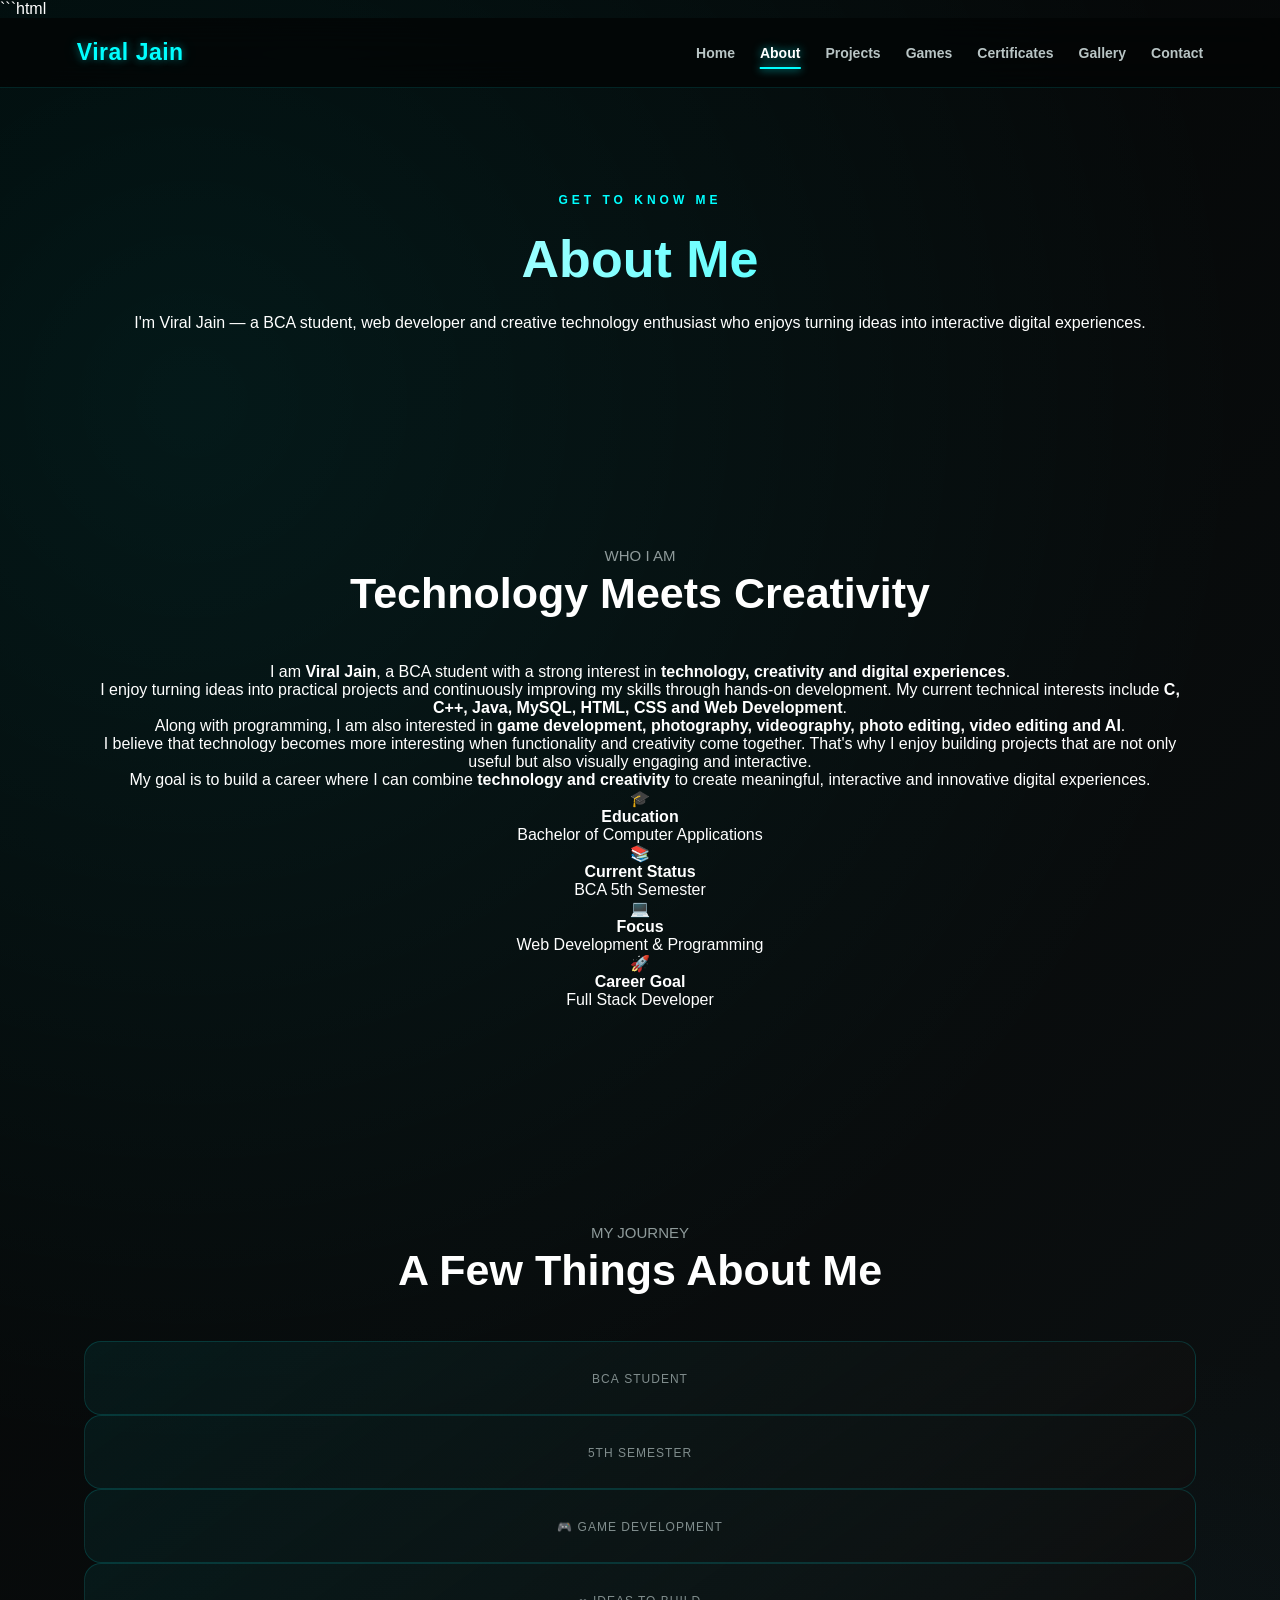
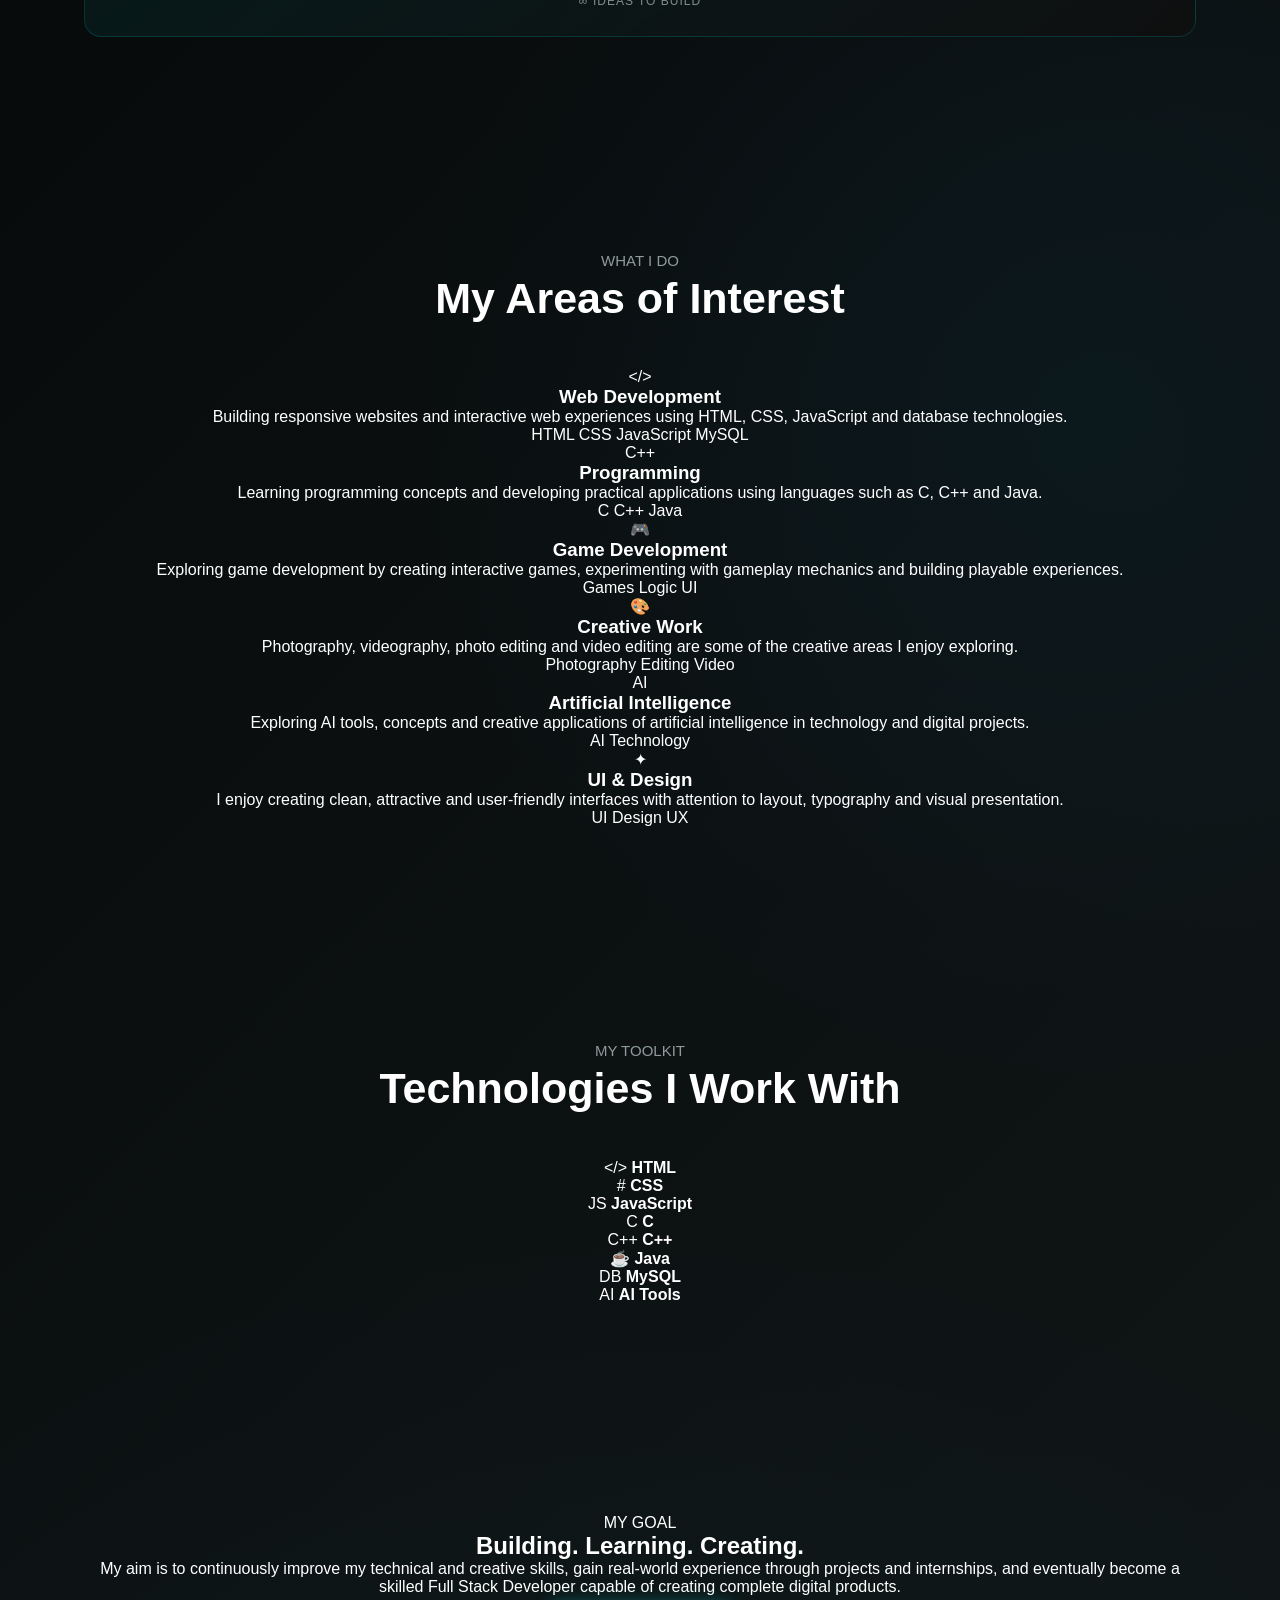
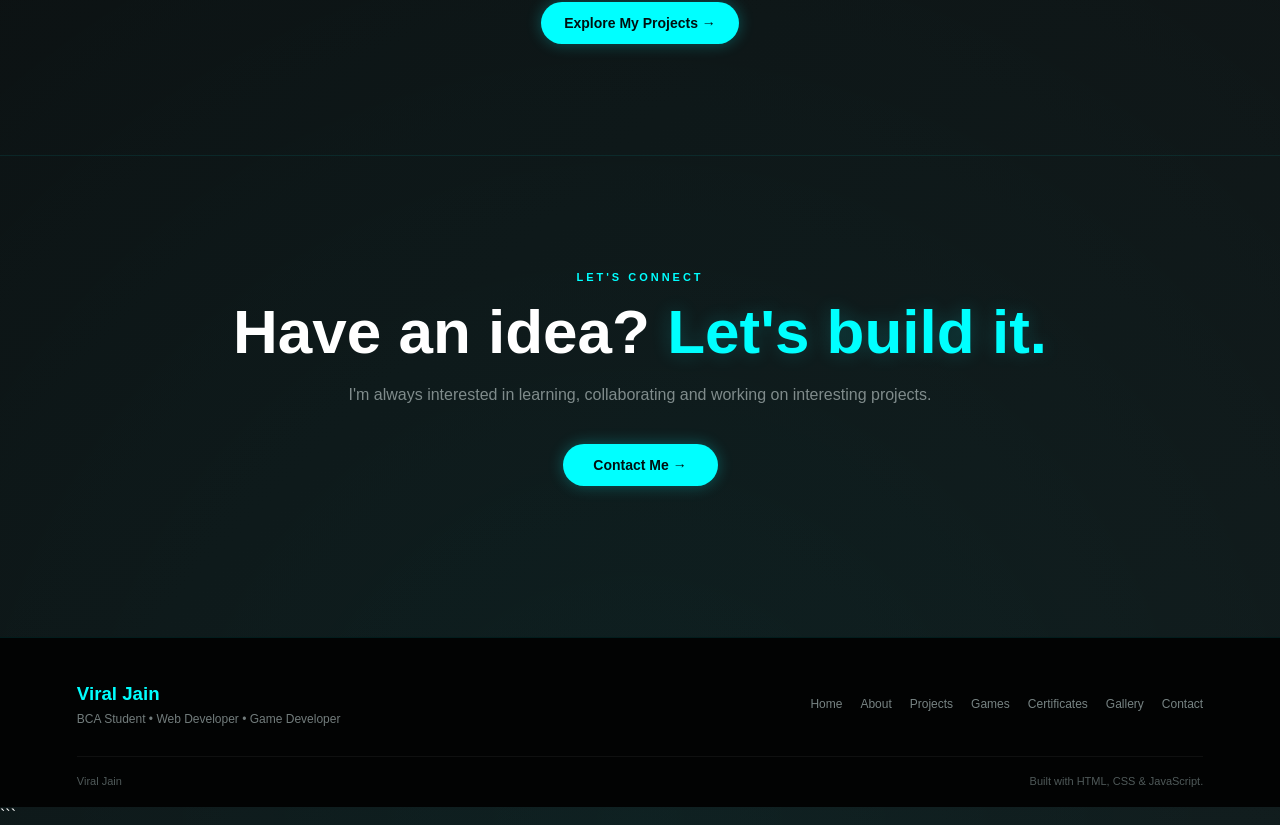
==== commit c5fd3a5f: "Refactor about.html structure and content" ====
--- a/about.html
+++ b/about.html
@@ -1,499 +1,418 @@
-<!doctype html>
+```html
+<!DOCTYPE html>
 <html lang="en">
-  <head>
-    <meta charset="UTF-8" />
-
-    <meta name="viewport" content="width=device-width, initial-scale=1.0" />
-
-    <meta
-      name="description"
-      content="About Viral Jain - BCA student, web developer, game developer and creative technology enthusiast."
-    />
-
-    <meta
-      name="keywords"
-      content="Viral Jain, About Viral Jain, BCA Student, Web Developer, Game Developer, Programmer, Portfolio"
-    />
-
-    <meta name="author" content="Viral Jain" />
-
-    <meta name="theme-color" content="#050707" />
+<head>
+    <meta charset="UTF-8">
+    <meta name="viewport" content="width=device-width, initial-scale=1.0">
+
+    <meta name="description" content="About Viral Jain - BCA student, web developer, game developer and creative technology enthusiast.">
+    <meta name="keywords" content="Viral Jain, About Viral Jain, BCA Student, Web Developer, Game Developer, Programmer, Portfolio">
+    <meta name="author" content="Viral Jain">
+    <meta name="theme-color" content="#050707">
 
     <title>About | Viral Jain</title>
 
-    <link rel="stylesheet" href="style.css" />
-  </head>
-
-  <body>
-    <!-- =========================
-       NAVBAR
-  ========================== -->
-
+    <link rel="stylesheet" href="style.css">
+</head>
+
+<body>
+
+    <!-- NAVBAR -->
     <nav class="navbar">
-      <div class="logo">Viral Jain</div>
-
-      <button
-        class="menu-toggle"
-        id="menuToggle"
-        aria-label="Open navigation"
-        aria-expanded="false"
-        type="button"
-      >
-        ☰
-      </button>
-
-      <div class="nav-links" id="navLinks">
-        <a href="index.html"> Home </a>
-
-        <a href="about.html" class="active"> About </a>
-
-        <a href="projects.html"> Projects </a>
-
-        <a href="games.html"> Games </a>
-
-        <a href="certifications.html"> Certificates </a>
-
-        <a href="gallery.html"> Gallery </a>
-
-        <a href="contact.html"> Contact </a>
-      </div>
+        <div class="logo">Viral Jain</div>
+
+        <button
+            class="menu-toggle"
+            id="menuToggle"
+            aria-label="Open navigation"
+            aria-expanded="false"
+            type="button">
+            ☰
+        </button>
+
+        <div class="nav-links" id="navLinks">
+            <a href="index.html">Home</a>
+            <a href="about.html" class="active">About</a>
+            <a href="projects.html">Projects</a>
+            <a href="games.html">Games</a>
+            <a href="certifications.html">Certificates</a>
+            <a href="gallery.html">Gallery</a>
+            <a href="contact.html">Contact</a>
+        </div>
     </nav>
 
-    <!-- =========================
-       ABOUT HERO
-  ========================== -->
-
+    <!-- ABOUT HERO -->
     <section class="about-hero page-section">
-      <div class="about-hero-content">
-        <p class="hero-small-text">GET TO KNOW ME</p>
-
-        <h1>About <span>Me</span></h1>
-
-        <p class="about-hero-text">
-          I'm Viral Jain — a BCA student, web developer and creative technology
-          enthusiast who enjoys turning ideas into interactive digital
-          experiences.
+        <div class="about-hero-content">
+            <p class="hero-small-text">GET TO KNOW ME</p>
+
+            <h1>About <span>Me</span></h1>
+
+            <p class="about-hero-text">
+                I'm Viral Jain — a BCA student, web developer and creative
+                technology enthusiast who enjoys turning ideas into
+                interactive digital experiences.
+            </p>
+        </div>
+    </section>
+
+    <!-- ABOUT INTRO -->
+    <section class="about-intro page-section">
+        <div class="section-heading">
+            <p>WHO I AM</p>
+            <h2>Technology Meets Creativity</h2>
+        </div>
+
+        <div class="about-intro-grid">
+
+            <div class="about-main-text">
+                <p>
+                    I am <strong>Viral Jain</strong>, a BCA student with a
+                    strong interest in
+                    <strong>technology, creativity and digital experiences</strong>.
+                </p>
+
+                <p>
+                    I enjoy turning ideas into practical projects and
+                    continuously improving my skills through hands-on
+                    development. My current technical interests include
+                    <strong>C, C++, Java, MySQL, HTML, CSS and Web Development</strong>.
+                </p>
+
+                <p>
+                    Along with programming, I am also interested in
+                    <strong>game development, photography, videography,
+                    photo editing, video editing and AI</strong>.
+                </p>
+
+                <p>
+                    I believe that technology becomes more interesting
+                    when functionality and creativity come together.
+                    That's why I enjoy building projects that are not
+                    only useful but also visually engaging and interactive.
+                </p>
+
+                <p>
+                    My goal is to build a career where I can combine
+                    <strong>technology and creativity</strong> to create
+                    meaningful, interactive and innovative digital experiences.
+                </p>
+            </div>
+
+            <!-- QUICK INFO -->
+            <div class="about-info-card">
+
+                <div class="about-info-item">
+                    <span class="about-info-icon">🎓</span>
+                    <div>
+                        <strong>Education</strong>
+                        <p>Bachelor of Computer Applications</p>
+                    </div>
+                </div>
+
+                <div class="about-info-item">
+                    <span class="about-info-icon">📚</span>
+                    <div>
+                        <strong>Current Status</strong>
+                        <p>BCA 5th Semester</p>
+                    </div>
+                </div>
+
+                <div class="about-info-item">
+                    <span class="about-info-icon">💻</span>
+                    <div>
+                        <strong>Focus</strong>
+                        <p>Web Development &amp; Programming</p>
+                    </div>
+                </div>
+
+                <div class="about-info-item">
+                    <span class="about-info-icon">🚀</span>
+                    <div>
+                        <strong>Career Goal</strong>
+                        <p>Full Stack Developer</p>
+                    </div>
+                </div>
+
+            </div>
+        </div>
+    </section>
+
+    <!-- QUICK STATS -->
+    <section class="about-stats page-section">
+        <div class="section-heading">
+            <p>MY JOURNEY</p>
+            <h2>A Few Things About Me</h2>
+        </div>
+
+        <div class="stats-grid">
+
+            <div class="stat-box">
+                <span class="stat-number">BCA</span>
+                <span class="stat-label">Student</span>
+            </div>
+
+            <div class="stat-box">
+                <span class="stat-number">5th</span>
+                <span class="stat-label">Semester</span>
+            </div>
+
+            <div class="stat-box">
+                <span class="stat-number">🎮</span>
+                <span class="stat-label">Game Development</span>
+            </div>
+
+            <div class="stat-box">
+                <span class="stat-number">∞</span>
+                <span class="stat-label">Ideas to Build</span>
+            </div>
+
+        </div>
+    </section>
+
+    <!-- WHAT I DO -->
+    <section class="what-i-do page-section">
+        <div class="section-heading">
+            <p>WHAT I DO</p>
+            <h2>My Areas of Interest</h2>
+        </div>
+
+        <div class="what-i-do-grid">
+
+            <!-- WEB DEVELOPMENT -->
+            <div class="interest-card">
+                <div class="interest-icon">&lt;/&gt;</div>
+
+                <h3>Web Development</h3>
+
+                <p>
+                    Building responsive websites and interactive web
+                    experiences using HTML, CSS, JavaScript and
+                    database technologies.
+                </p>
+
+                <div class="interest-tags">
+                    <span>HTML</span>
+                    <span>CSS</span>
+                    <span>JavaScript</span>
+                    <span>MySQL</span>
+                </div>
+            </div>
+
+            <!-- PROGRAMMING -->
+            <div class="interest-card">
+                <div class="interest-icon">C++</div>
+
+                <h3>Programming</h3>
+
+                <p>
+                    Learning programming concepts and developing practical
+                    applications using languages such as C, C++ and Java.
+                </p>
+
+                <div class="interest-tags">
+                    <span>C</span>
+                    <span>C++</span>
+                    <span>Java</span>
+                </div>
+            </div>
+
+            <!-- GAME DEVELOPMENT -->
+            <div class="interest-card">
+                <div class="interest-icon">🎮</div>
+
+                <h3>Game Development</h3>
+
+                <p>
+                    Exploring game development by creating interactive games,
+                    experimenting with gameplay mechanics and building
+                    playable experiences.
+                </p>
+
+                <div class="interest-tags">
+                    <span>Games</span>
+                    <span>Logic</span>
+                    <span>UI</span>
+                </div>
+            </div>
+
+            <!-- CREATIVE WORK -->
+            <div class="interest-card">
+                <div class="interest-icon">🎨</div>
+
+                <h3>Creative Work</h3>
+
+                <p>
+                    Photography, videography, photo editing and video editing
+                    are some of the creative areas I enjoy exploring.
+                </p>
+
+                <div class="interest-tags">
+                    <span>Photography</span>
+                    <span>Editing</span>
+                    <span>Video</span>
+                </div>
+            </div>
+
+            <!-- ARTIFICIAL INTELLIGENCE -->
+            <div class="interest-card">
+                <div class="interest-icon">AI</div>
+
+                <h3>Artificial Intelligence</h3>
+
+                <p>
+                    Exploring AI tools, concepts and creative applications
+                    of artificial intelligence in technology and
+                    digital projects.
+                </p>
+
+                <div class="interest-tags">
+                    <span>AI</span>
+                    <span>Technology</span>
+                </div>
+            </div>
+
+            <!-- UI DESIGN -->
+            <div class="interest-card">
+                <div class="interest-icon">✦</div>
+
+                <h3>UI &amp; Design</h3>
+
+                <p>
+                    I enjoy creating clean, attractive and user-friendly
+                    interfaces with attention to layout, typography
+                    and visual presentation.
+                </p>
+
+                <div class="interest-tags">
+                    <span>UI</span>
+                    <span>Design</span>
+                    <span>UX</span>
+                </div>
+            </div>
+
+        </div>
+    </section>
+
+    <!-- TECHNOLOGY STACK -->
+    <section class="technology-section page-section">
+        <div class="section-heading">
+            <p>MY TOOLKIT</p>
+            <h2>Technologies I Work With</h2>
+        </div>
+
+        <div class="technology-grid">
+
+            <div class="technology-item">
+                <span>&lt;/&gt;</span>
+                <strong>HTML</strong>
+            </div>
+
+            <div class="technology-item">
+                <span>#</span>
+                <strong>CSS</strong>
+            </div>
+
+            <div class="technology-item">
+                <span>JS</span>
+                <strong>JavaScript</strong>
+            </div>
+
+            <div class="technology-item">
+                <span>C</span>
+                <strong>C</strong>
+            </div>
+
+            <div class="technology-item">
+                <span>C++</span>
+                <strong>C++</strong>
+            </div>
+
+            <div class="technology-item">
+                <span>☕</span>
+                <strong>Java</strong>
+            </div>
+
+            <div class="technology-item">
+                <span>DB</span>
+                <strong>MySQL</strong>
+            </div>
+
+            <div class="technology-item">
+                <span>AI</span>
+                <strong>AI Tools</strong>
+            </div>
+
+        </div>
+    </section>
+
+    <!-- CAREER GOAL -->
+    <section class="career-section page-section">
+        <div class="career-card">
+            <p class="career-label">MY GOAL</p>
+
+            <h2>Building. Learning. Creating.</h2>
+
+            <p>
+                My aim is to continuously improve my technical and creative
+                skills, gain real-world experience through projects and
+                internships, and eventually become a skilled Full Stack
+                Developer capable of creating complete digital products.
+            </p>
+
+            <a href="projects.html" class="btn">
+                Explore My Projects →
+            </a>
+        </div>
+    </section>
+
+    <!-- CONTACT CTA -->
+    <section class="contact-cta">
+        <p>LET'S CONNECT</p>
+
+        <h2>
+            Have an idea?
+            <span>Let's build it.</span>
+        </h2>
+
+        <p>
+            I'm always interested in learning, collaborating and
+            working on interesting projects.
         </p>
-      </div>
-    </section>
-
-    <!-- =========================
-       ABOUT INTRO
-  ========================== -->
-
-    <section class="about-intro page-section">
-      <div class="section-heading">
-        <p>WHO I AM</p>
-
-        <h2>Technology Meets Creativity</h2>
-      </div>
-
-      <div class="about-intro-grid">
-        <div class="about-main-text">
-          <p>
-            I am <strong>Viral Jain</strong>, a BCA student with a strong
-            interest in
-            <strong>technology, creativity and digital experiences</strong>.
-          </p>
-
-          <p>
-            I enjoy turning ideas into practical projects and continuously
-            improving my skills through hands-on development. My current
-            technical interests include
-            <strong> C, C++, Java, MySQL, HTML, CSS and Web Development </strong
-            >.
-          </p>
-
-          <p>
-            Along with programming, I am also interested in
-            <strong>
-              game development, photography, videography, photo editing, video
-              editing and AI </strong
-            >.
-          </p>
-
-          <p>
-            I believe that technology becomes more interesting when
-            functionality and creativity come together. That's why I enjoy
-            building projects that are not only useful but also visually
-            engaging and interactive.
-          </p>
-
-          <p>
-            My goal is to build a career where I can combine
-            <strong>technology and creativity</strong> to create meaningful,
-            interactive and innovative digital experiences.
-          </p>
-        </div>
-
-        <!-- QUICK INFO -->
-
-        <div class="about-info-card">
-          <div class="about-info-item">
-            <span class="about-info-icon"> 🎓 </span>
-
-            <div>
-              <strong> Education </strong>
-
-              <p>Bachelor of Computer Applications</p>
-            </div>
-          </div>
-
-          <div class="about-info-item">
-            <span class="about-info-icon"> 📚 </span>
-
-            <div>
-              <strong> Current Status </strong>
-
-              <p>BCA 5th Semester</p>
-            </div>
-          </div>
-
-          <div class="about-info-item">
-            <span class="about-info-icon"> 💻 </span>
-
-            <div>
-              <strong> Focus </strong>
-
-              <p>Web Development & Programming</p>
-            </div>
-          </div>
-
-          <div class="about-info-item">
-            <span class="about-info-icon"> 🚀 </span>
-
-            <div>
-              <strong> Career Goal </strong>
-
-              <p>Full Stack Developer</p>
-            </div>
-          </div>
-        </div>
-      </div>
-    </section>
-
-    <!-- =========================
-       QUICK STATS
-  ========================== -->
-
-    <section class="about-stats page-section">
-      <div class="section-heading">
-        <p>MY JOURNEY</p>
-
-        <h2>A Few Things About Me</h2>
-      </div>
-
-      <div class="stats-grid">
-        <div class="stat-box">
-          <span class="stat-number"> BCA </span>
-
-          <span class="stat-label"> Student </span>
-        </div>
-
-        <div class="stat-box">
-          <span class="stat-number"> 5th </span>
-
-          <span class="stat-label"> Semester </span>
-        </div>
-
-        <div class="stat-box">
-          <span class="stat-number"> 🎮 </span>
-
-          <span class="stat-label"> Game Development </span>
-        </div>
-
-        <div class="stat-box">
-          <span class="stat-number"> ∞ </span>
-
-          <span class="stat-label"> Ideas to Build </span>
-        </div>
-      </div>
-    </section>
-
-    <!-- =========================
-       WHAT I DO
-  ========================== -->
-
-    <section class="what-i-do page-section">
-      <div class="section-heading">
-        <p>WHAT I DO</p>
-
-        <h2>My Areas of Interest</h2>
-      </div>
-
-      <div class="what-i-do-grid">
-        <!-- WEB DEVELOPMENT -->
-
-        <div class="interest-card">
-          <div class="interest-icon">&lt;/&gt;</div>
-
-          <h3>Web Development</h3>
-
-          <p>
-            Building responsive websites and interactive web experiences using
-            HTML, CSS, JavaScript and database technologies.
-          </p>
-
-          <div class="interest-tags">
-            <span> HTML </span>
-
-            <span> CSS </span>
-
-            <span> JavaScript </span>
-
-            <span> MySQL </span>
-          </div>
-        </div>
-
-        <!-- PROGRAMMING -->
-
-        <div class="interest-card">
-          <div class="interest-icon">C++</div>
-
-          <h3>Programming</h3>
-
-          <p>
-            Learning programming concepts and developing practical applications
-            using languages such as C, C++ and Java.
-          </p>
-
-          <div class="interest-tags">
-            <span> C </span>
-
-            <span> C++ </span>
-
-            <span> Java </span>
-          </div>
-        </div>
-
-        <!-- GAME DEVELOPMENT -->
-
-        <div class="interest-card">
-          <div class="interest-icon">🎮</div>
-
-          <h3>Game Development</h3>
-
-          <p>
-            Exploring game development by creating interactive games,
-            experimenting with gameplay mechanics and building playable
-            experiences.
-          </p>
-
-          <div class="interest-tags">
-            <span> Games </span>
-
-            <span> Logic </span>
-
-            <span> UI </span>
-          </div>
-        </div>
-
-        <!-- CREATIVE -->
-
-        <div class="interest-card">
-          <div class="interest-icon">🎨</div>
-
-          <h3>Creative Work</h3>
-
-          <p>
-            Photography, videography, photo editing and video editing are some
-            of the creative areas I enjoy exploring.
-          </p>
-
-          <div class="interest-tags">
-            <span> Photography </span>
-
-            <span> Editing </span>
-
-            <span> Video </span>
-          </div>
-        </div>
-
-        <!-- AI -->
-
-        <div class="interest-card">
-          <div class="interest-icon">AI</div>
-
-          <h3>Artificial Intelligence</h3>
-
-          <p>
-            Exploring AI tools, concepts and creative applications of artificial
-            intelligence in technology and digital projects.
-          </p>
-
-          <div class="interest-tags">
-            <span> AI </span>
-
-            <span> Technology </span>
-          </div>
-        </div>
-
-        <!-- UI DESIGN -->
-
-        <div class="interest-card">
-          <div class="interest-icon">✦</div>
-
-          <h3>UI & Design</h3>
-
-          <p>
-            I enjoy creating clean, attractive and user-friendly interfaces with
-            attention to layout, typography and visual presentation.
-          </p>
-
-          <div class="interest-tags">
-            <span> UI </span>
-
-            <span> Design </span>
-
-            <span> UX </span>
-          </div>
-        </div>
-      </div>
-    </section>
-
-    <!-- =========================
-       TECHNOLOGY STACK
-  ========================== -->
-
-    <section class="technology-section page-section">
-      <div class="section-heading">
-        <p>MY TOOLKIT</p>
-
-        <h2>Technologies I Work With</h2>
-      </div>
-
-      <div class="technology-grid">
-        <div class="technology-item">
-          <span> &lt;/&gt; </span>
-
-          <strong> HTML </strong>
-        </div>
-
-        <div class="technology-item">
-          <span> # </span>
-
-          <strong> CSS </strong>
-        </div>
-
-        <div class="technology-item">
-          <span> JS </span>
-
-          <strong> JavaScript </strong>
-        </div>
-
-        <div class="technology-item">
-          <span> C </span>
-
-          <strong> C </strong>
-        </div>
-
-        <div class="technology-item">
-          <span> C++ </span>
-
-          <strong> C++ </strong>
-        </div>
-
-        <div class="technology-item">
-          <span> ☕ </span>
-
-          <strong> Java </strong>
-        </div>
-
-        <div class="technology-item">
-          <span> DB </span>
-
-          <strong> MySQL </strong>
-        </div>
-
-        <div class="technology-item">
-          <span> AI </span>
-
-          <strong> AI Tools </strong>
-        </div>
-      </div>
-    </section>
-
-    <!-- =========================
-       CAREER GOAL
-  ========================== -->
-
-    <section class="career-section page-section">
-      <div class="career-card">
-        <p class="career-label">MY GOAL</p>
-
-        <h2>Building. Learning. Creating.</h2>
-
-        <p>
-          My aim is to continuously improve my technical and creative skills,
-          gain real-world experience through projects and internships, and
-          eventually become a skilled Full Stack Developer capable of creating
-          complete digital products.
-        </p>
-
-        <a href="projects.html" class="btn"> Explore My Projects → </a>
-      </div>
-    </section>
-
-    <!-- =========================
-       CONTACT CTA
-  ========================== -->
-
-    <section class="contact-cta">
-      <p>LET'S CONNECT</p>
-
-      <h2>
-        Have an idea?
-        <span>Let's build it.</span>
-      </h2>
-
-      <p>
-        I'm always interested in learning, collaborating and working on
-        interesting projects.
-      </p>
-
-      <a href="contact.html" class="btn"> Contact Me → </a>
-    </section>
-
-    <!-- =========================
-       FOOTER
-  ========================== -->
-
+
+        <a href="contact.html" class="btn">Contact Me →</a>
+    </section>
+
+    <!-- FOOTER -->
     <footer>
-      <div class="footer-content">
-        <div class="footer-brand">
-          <h3>Viral Jain</h3>
-
-          <p>BCA Student • Web Developer • Game Developer</p>
-        </div>
-
-        <div class="footer-links">
-          <a href="index.html"> Home </a>
-
-          <a href="about.html"> About </a>
-
-          <a href="projects.html"> Projects </a>
-
-          <a href="games.html"> Games </a>
-
-          <a href="certifications.html"> Certificates </a>
-
-          <a href="gallery.html"> Gallery </a>
-
-          <a href="contact.html"> Contact </a>
-        </div>
-      </div>
-
-      <div class="footer-bottom">
-        <p>Viral Jain</p>
-
-        <p>Built with HTML, CSS & JavaScript.</p>
-      </div>
+        <div class="footer-content">
+
+            <div class="footer-brand">
+                <h3>Viral Jain</h3>
+                <p>BCA Student • Web Developer • Game Developer</p>
+            </div>
+
+            <div class="footer-links">
+                <a href="index.html">Home</a>
+                <a href="about.html">About</a>
+                <a href="projects.html">Projects</a>
+                <a href="games.html">Games</a>
+                <a href="certifications.html">Certificates</a>
+                <a href="gallery.html">Gallery</a>
+                <a href="contact.html">Contact</a>
+            </div>
+
+        </div>
+
+        <div class="footer-bottom">
+            <p>Viral Jain</p>
+            <p>Built with HTML, CSS &amp; JavaScript.</p>
+        </div>
     </footer>
 
-    <!-- =========================
-       JAVASCRIPT
-  ========================== -->
-
+    <!-- JAVASCRIPT -->
     <script src="script.js"></script>
-  </body>
+
+</body>
 </html>
+```
